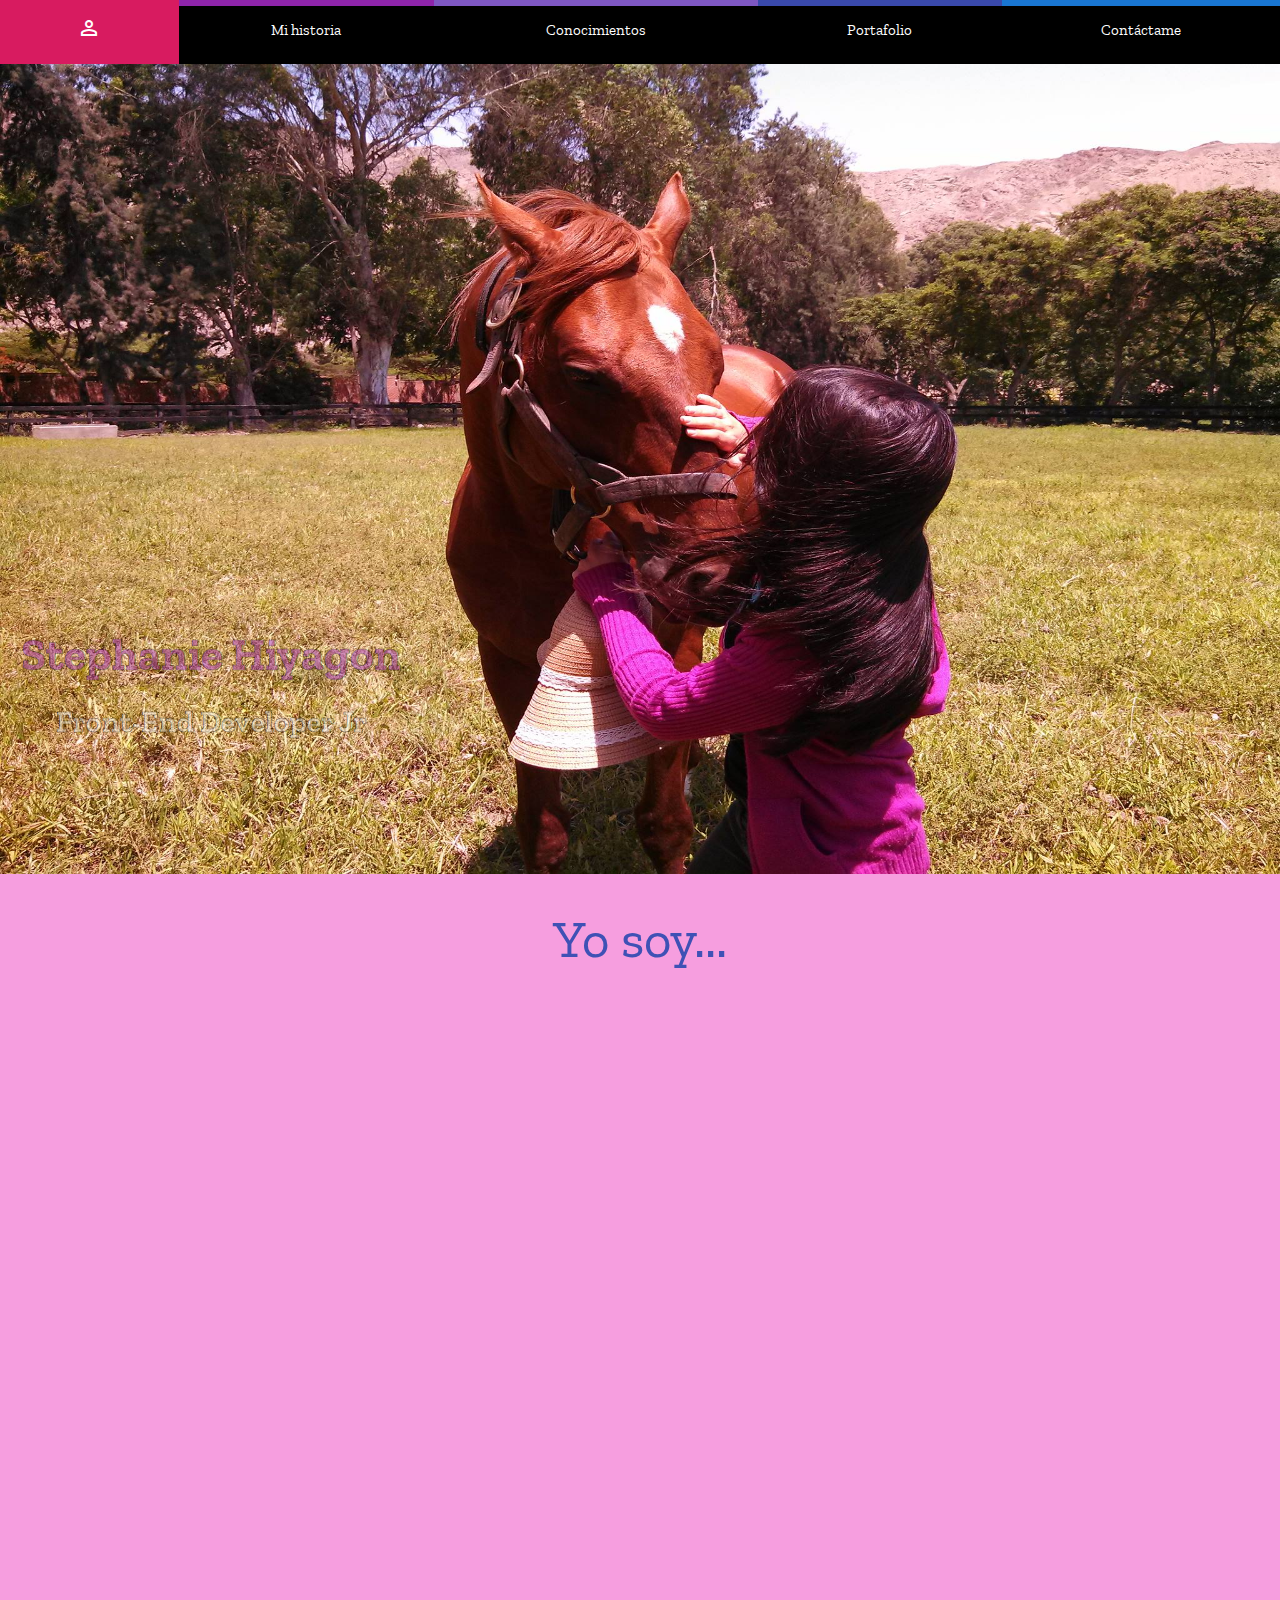
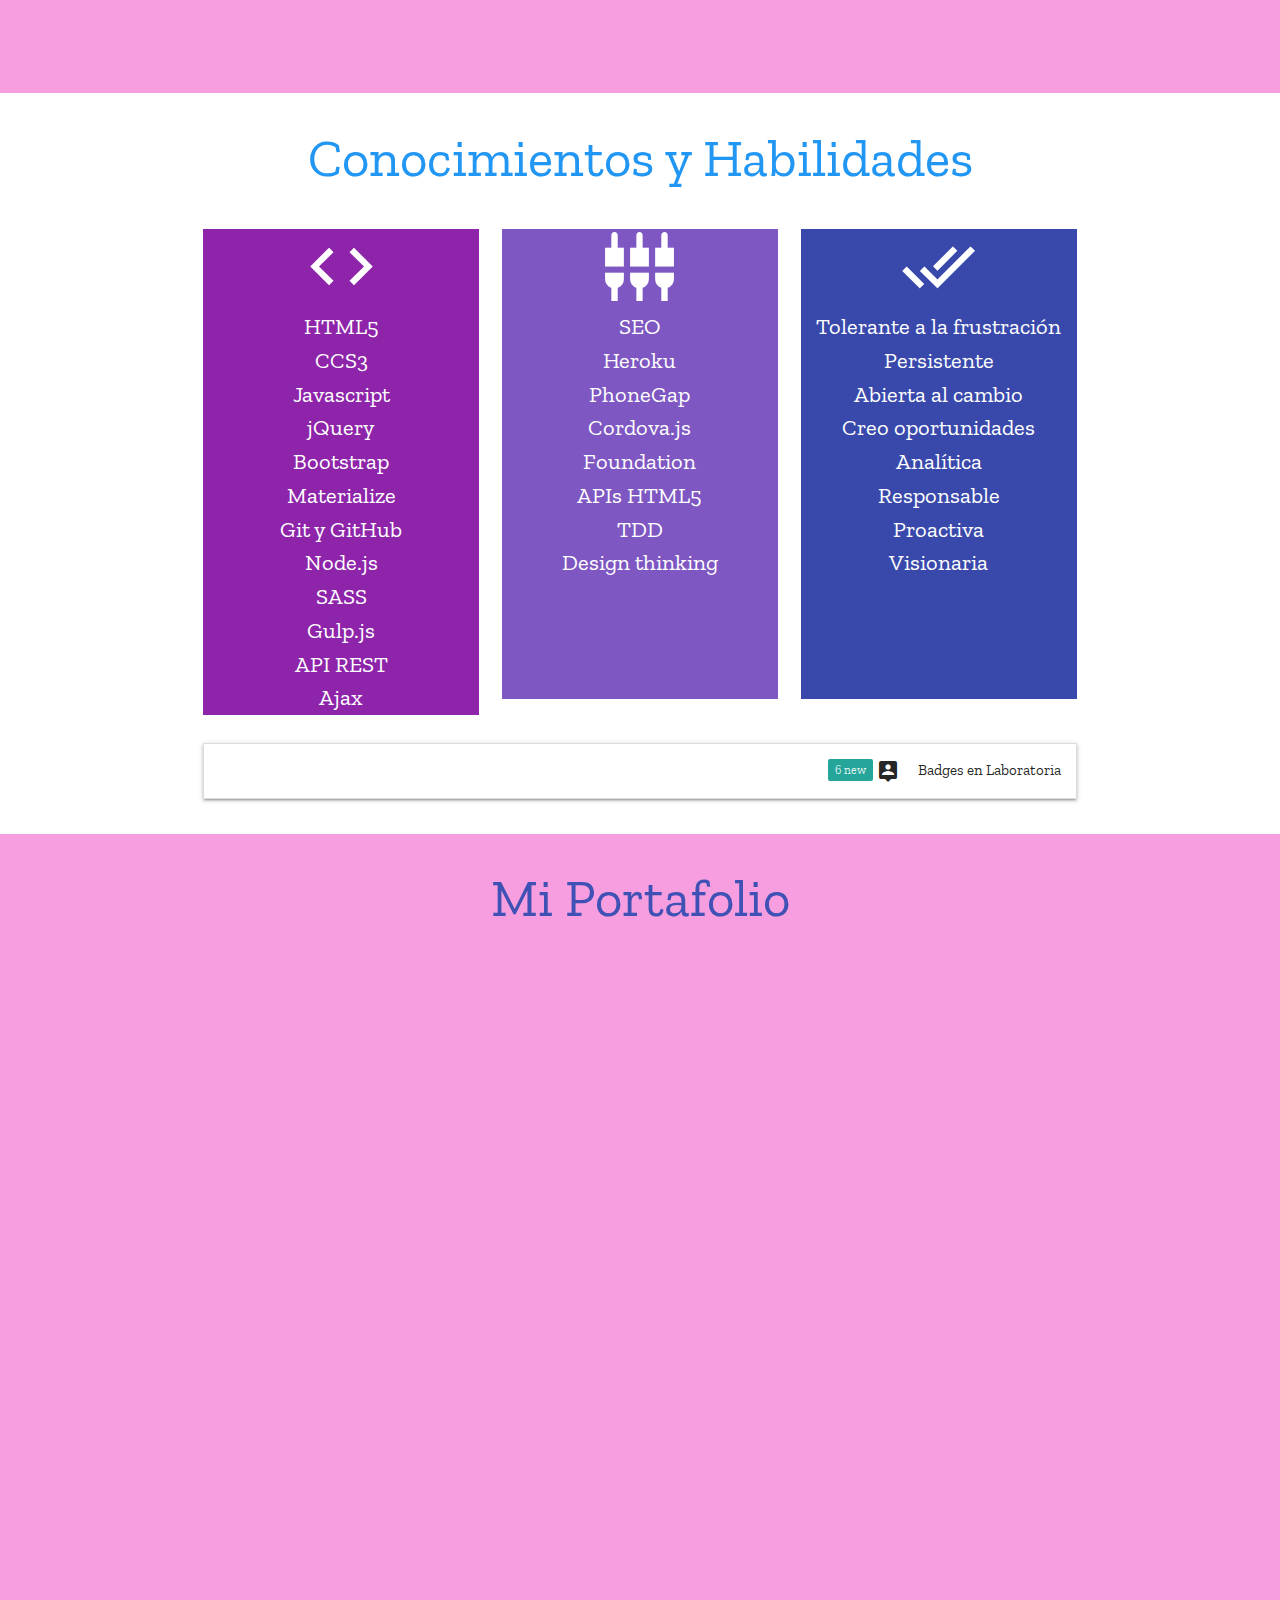
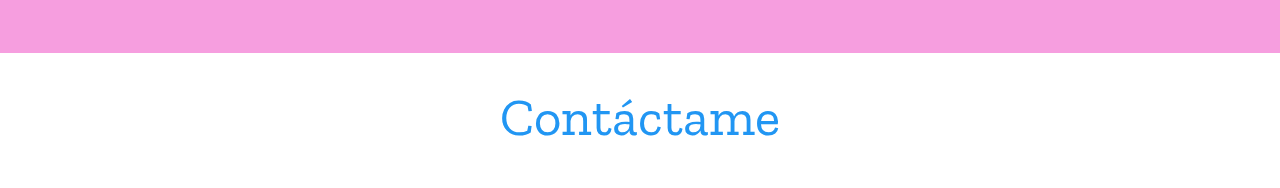
==== index.html @ 5e05c714 "en proceso portafolio" ====
<!DOCTYPE html>
<html lang="en">
<head>
  <meta charset="UTF-8">
  <meta name="viewport" content="width=device-width, initial-scale=1.0">
  <meta http-equiv="X-UA-Compatible" content="ie=edge">
  <link rel="stylesheet" href="https://cdnjs.cloudflare.com/ajax/libs/materialize/0.99.0/css/materialize.min.css">
  <link href="https://fonts.googleapis.com/icon?family=Material+Icons" rel="stylesheet">
  <link href="https://fonts.googleapis.com/css?family=Lato|Zilla+Slab" rel="stylesheet">
  <link rel="stylesheet" href="css/main.css">
  <link rel="stylesheet" href="fonts.css">
  <title>StephHiyagon</title>
</head>
<body>
  <header id="home" class="seccion">
    <nav class="initial hide-on-small-only">
      <ul>
        <li class="center-align"><a href="#home" class=" boton center-align"><span><i class="icon center-align material-icons pink darken-1 ">perm_identity</i></span>Inicio</a></li>
        <li class="center-align"><a href="#about" class="boton center-align"><span><i class="icon center-align material-icons purple darken-1 ">videocam</i></span>Mi historia</a></li>
        <li class="center-align"><a href="#conocimientos" class="boton center-align"><span><i class="icon center-align material-icons deep-purple lighten-1 ">view_list</i></span>Conocimientos</a></li>
        <li class="center-align"><a href="#portafolio" class="boton center-align"><span><i class="icon center-align material-icons  indigo darken-1 ">web</i></span>Portafolio</a></li>
        <li class="center-align"><a href="#contacto" class="boton center-align"><span><i class="icon center-align material-icons blue darken-2 ">email</i></span>Contáctame</a></li>
      </ul>
    </nav>
    <nav class="scroll hide-on-small-only">
      <img src="logo.jpg" alt="logo de Stephanie Hiyagon">
      <button class="hamburger white-text black darken-1">&#9776;</button>
      <button class="cross purple darken-1">&#735;</button>
      <div class="menu">
        <div class="shadow">
               <ul class="menu1 purple darken-1">
                 <a href="#home"><li class="pad">Inicio</li></a>
                 <a href="#about"><li>Mi historia</li></a>
                 <a href="#conocimientos"><li>Conocimientos</li></a>
                 <a href="#portafolio"><li>Portafolio</li></a>
                 <a href="#contacto"><li>Contáctame</li></a>
               </ul>
         </div>
       </div>
    </nav>
    <nav class="mobile hide-on-med-and-up">
      <img src="logo.jpg" alt="logo de Stephanie Hiyagon">
      <button class="hamburger white-text black darken-1">&#9776;</button>
      <button class="cross purple darken-1">&#735;</button>
      <div class="menu">
        <div class="shadow">
      		     <ul class="menu1 purple darken-1">
        		     <a href="#home"><li class="pad">Inicio</li></a>
        		     <a href="#about"><li>Mi historia</li></a>
        		     <a href="#conocimientos"><li>Conocimientos</li></a>
        		     <a href="#portafolio"><li>Portafolio</li></a>
        		     <a href="#contacto"><li>Contáctame</li></a>
      		     </ul>
    	   </div>
       </div>
    </nav>
    <div class="imagenPortada">
      <img class="portada portada2" src="img/labo.jpg" alt="Stephanie en Laboratoria">
      <img class="portada portada1" src="img/hsp.jpg" alt="Un caballo pura sangre inglés y Stephanie mirándolo">
      <div class="info">
        <h1 class="flow-text center-align purple-text name">Stephanie Hiyagon</h1>
        <h4 class="flow-text center-align white-text prof">Front-End Developer Jr</h4>
      </div>
      <div class="in">
        <a href="https://www.linkedin.com/in/steph-hiyagon/"><span class="icon-linkedin"> Encuéntrame en LinkedIn</span></a>
      </div>
    </div>
  </header>
  <section id="about" class="seccion">
    <div class="container">
      <div class="row">
        <div class="col s12">
          <h2 class="center-align indigo-text">Yo soy...</h2>
        </div>
      </div>
      <div class="row">
        <div class="video col s12">
            <iframe width="100%" height="400" src="https://www.youtube.com/embed/rGdgmNZcZoQ?list=PLvq-jIkSeTUbFYbzpJFN1GLMBZnm9hX5G" frameborder="0" allowfullscreen></iframe>
        </div>
      </div>
    </div>
  </section>
  <section id="conocimientos" class="seccion conocimiento">
    <div class="container">
      <div class="row">
        <div class="col s12">
          <h2 class="blue-text center-align">Conocimientos y Habilidades</h2>
        </div>
      </div>
      <div class="row">
        <div class="col s12 col m4">
          <div class="purple darken-1 center-align box">
            <i class="iconC material-icons white-text">code</i>
            <ul class="center-align white-text">
              <li>HTML5</li>
              <li>CCS3</li>
              <li>Javascript</li>
              <li>jQuery</li>
              <li>Bootstrap</li>
              <li>Materialize</li>
              <li>Git y GitHub</li>
              <li>Node.js</li>
              <li>SASS</li>
              <li>Gulp.js</li>
              <li>API REST</li>
              <li>Ajax</li>
            </ul>
          </div>
        </div>
        <div class="col s12 col m4">
          <div class="deep-purple lighten-1 center-align box">
            <i class="iconC center-align material-icons white-text">settings_input_composite</i>
            <ul class="center-align white-text">
              <li>SEO</li>
              <li>Heroku</li>
              <li>PhoneGap</li>
              <li>Cordova.js</li>
              <li>Foundation</li>
              <li>APIs HTML5</li>
              <li>TDD</li>
              <li>Design thinking</li>
            </ul>
          </div>
        </div>
        <div class="col s12 col m4">
          <div class="indigo darken-1 center-align box">
            <i class="iconC center-align material-icons white-text">done_all</i>
            <ul class="center-align white-text">
              <li>Tolerante a la frustración</li>
              <li>Persistente</li>
              <li>Abierta al cambio</li>
              <li>Creo oportunidades</li>
              <li>Analítica</li>
              <li>Responsable</li>
              <li>Proactiva</li>
              <li>Visionaria</li>
            </ul>
          </div>
        </div>
      </div>
      <div class="row">
        <div class="col s12 col m12">
          <ul class="collapsible" data-collapsible="accordion">
            <li>
              <div class="collapsible-header"><span class="new badge">6</span><i class="material-icons">person_pin</i>Badges en Laboratoria</div>
              <div class="collapsible-body"><p>Best Squad</p></div>
              <div class="collapsible-body"><p>Top 5 - 2 veces</p></div>
              <div class="collapsible-body"><p>Best Team Player</p></div>
              <div class="collapsible-body"><p>Unicornio</p></div>
              <div class="collapsible-body"><p>The Most Agile</p></div>
            </li>
          </ul>
        </div>
      </div>
    </div>
  </section>
  <section id="portafolio">
    <div class="container">
      <div class="row">
        <div class="col s12">
          <h2 class="center-align indigo-text">Mi Portafolio</h2>
        </div>
      </div>
    </div>
  </section>
  <section id="contacto">
    <div class="container">
      <div class="row">
        <h2 class="center-align blue-text">Contáctame</h2>
      </div>      
    </div>
  </section>
  <script src="vendor/jquery.js" charset="utf-8"></script>
  <script src="https://cdnjs.cloudflare.com/ajax/libs/materialize/0.99.0/js/materialize.min.js"></script>
  <script src="js/main.js" charset="utf-8"></script>
</body>
</html>
---- css/main.css ----
*{
  margin:0;
  padding:0;
  font-family: 'Zilla Slab', serif;
}

/*nav ul li .icon1{
  font-size: 1.45rem;
  justify-content: center;
}*/

header > nav{
  background:#000;
}

nav > ul {
  display:table;
  width:100%;
  position: relative;
}

nav > ul li{
  display:table-cell;
  float:none;
}

nav > ul > li a{
  padding:20px;
  line-height: 20px;
  display:block;
  width:100%;
}

nav > ul li a{
  position:relative;
  height:64px;
}

ul > li > a > span i.icon{
  position:absolute;
  display:block;
  width:100%;
  height:100%;
  top:-58px;
  left:0;
  -webkit-transition: all 3ms ease-in-out;
  -moz-transition: all 3ms ease-in-out;
  -ms-transition: all 3ms ease-in-out;
  -o-transition: all 3ms ease-in-out;
  transition: all 3ms ease-in-out;
}

ul > li > a:hover span i.icon{
  height:100%;
  display:block;
  top:0;
  -webkit-transition: all 3ms ease-in-out;
  -moz-transition: all 3ms ease-in-out;
  -ms-transition: all 3ms ease-in-out;
  -o-transition: all 3ms ease-in-out;
  transition: all 3ms ease-in-out;
}

.hamburger {

  position: absolute;
  top: 0;
  right: 0;
  line-height: 45px;
  padding: 5px 15px 0px 15px;
  color: #fff;
  border: 0;
  font-size: 1.4em;
  font-weight: bold;
  cursor: pointer;
  outline: none;
  z-index: 10;
}

.cross {

  position: absolute;
  top: 0px;
  right: 0;
  padding: 7px 15px 0px 15px;
  color: #fff;
  border: 0;
  font-size: 4em;
  line-height: 65px;
  font-weight: bold;
  cursor: pointer;
  outline: none;
  z-index: 10;
}

nav.scroll{
  position:fixed;
  width:100%;
  z-index: 1;
  top:0;
}

/*div.imagenPortada{
  background-image: url("../hsp.jpg");
  background-repeat: no-repeat;
  background-size: cover;
  background-position-y: -90px;
  height:90vh;

}*/

div.imagenPortada{
  width: 100%;
  height: 90vh;
  position: relative;
}

div.info{
  position:relative;
  width: 33%;
  top: 70%;
}

div.in{
  position:absolute;
  top:20%;
  right:2%;
  font-size: 2rem;
}

div.in span{
  margin-right:5px;
}

.info-css{
  display:none;
}

div.info h1{
  margin-top:0;
  font-size: 3rem;
  font-weight: bold;
  /*-webkit-text-fill-color:white;*/
  -webkit-text-stroke-width: 0.7px;
  -webkit-text-stroke-color:black;
}

div.info h4{
  font-size:2rem;
  font-weight: bold;
  -webkit-text-stroke-width: 0.7px;
  -webkit-text-stroke-color:black;
}

.portada{
  width: 100%;
  height: 90vh;
  position: absolute;
  top:0;
  left:0;
  transition:all .8s ease-in-out;
}

.portada2{
  background-color: rgba(0,0,0,0.5);
}

.portada1:hover{
  opacity: 0;
  transition:all .8s ease-in-out;
  cursor: pointer;
}


nav.scroll img{
  width: 8.75%
}

nav.mobile img{
  width:26%;
  position:relative;
}

.menu {
  position:absolute;
  width:100%;
  z-index: 2;
  top:0;
 }


.shadow {
  width: 100%;
  height: 103vh;
  background: rgba(0, 0, 0, 0.5); }

.menu1 {
  z-index: 1;
  font-weight: bold;
  font-size: 0.8em;
  width: 50%;
  height: 103vh;
  position: absolute;
  text-align: center;
  font-size: 12px;
  right: 0;
  margin: 0;
  padding: 0;
  list-style-type: none;
  list-style-image: none;
}
.menu1 li {
  display: block;
  padding: 15px 0 15px 0;
  border-bottom: #dddddd 1px solid;
  color: #fff;
  float: none;
 }
.menu1 li:hover {
  display: block;
  background: #fff;
  padding: 15px 0 15px 0;
  border-bottom: #dddddd 1px solid;
  color: #21b2a6;
 }
.menu1 li a {
  text-decoration: none;
  margin: 0px;
  color: #666;
}
.menu1 li a:hover {
  color: #666;
  text-decoration: none;
}
.menu1 a {
  text-decoration: none;
  color: #666;
}
.menu1 a:hover {
  text-decoration: none;
  color: #666;
 }

.menu1 a .pad {
  margin-top: 6rem; }


section#about {
  background-color: rgba(233, 30, 181, 0.43);
  height:91vh;
}

p{
  font-family: 'Lato', sans-serif;
}

.box{
  min-height:470px;
}

.box ul{
  font-size: 1.5rem;
}

.box .iconC{
  font-size:5rem;
}

section#portafolio {
  background-color: rgba(233, 30, 181, 0.43);
  height:91vh;
}


@media (max-width: 768px){
  div.info{
    left:2%;
  }
  div.info h1{
    font-size:2rem;
  }
}

@media (max-width: 480px){
  div.info{
    left:57%;
  }
  div.info h4{
    font-size:1.2rem;
  }
  .hamburger{
    right: 15px;
  }
  .cross{
    right: 15px;
  }
}
---- fonts.css ----
@font-face {
  font-family: 'icomoon';
  src:  url('fonts/icomoon.eot?otlivv');
  src:  url('fonts/icomoon.eot?otlivv#iefix') format('embedded-opentype'),
    url('fonts/icomoon.ttf?otlivv') format('truetype'),
    url('fonts/icomoon.woff?otlivv') format('woff'),
    url('fonts/icomoon.svg?otlivv#icomoon') format('svg');
  font-weight: normal;
  font-style: normal;
}

[class^="icon-"], [class*=" icon-"] {
  /* use !important to prevent issues with browser extensions that change fonts */
  font-family: 'icomoon' !important;
  speak: none;
  font-style: normal;
  font-weight: normal;
  font-variant: normal;
  text-transform: none;
  line-height: 1;

  /* Better Font Rendering =========== */
  -webkit-font-smoothing: antialiased;
  -moz-osx-font-smoothing: grayscale;
}

.icon-home:before {
  font-family: 'icomoon';
  content: "\e900";
}
.icon-facebook:before {
  font-family: 'icomoon';
  content: "\ea90";
}
.icon-whatsapp:before {
  font-family: 'icomoon';
  content: "\ea93";
}
.icon-twitter:before {
  font-family: 'icomoon';
  content: "\ea96";
}
.icon-github:before {
  font-family: 'icomoon';
  content: "\eab0";
}
.icon-linkedin:before {
  font-family: 'icomoon';
  content: "\eac9";
}
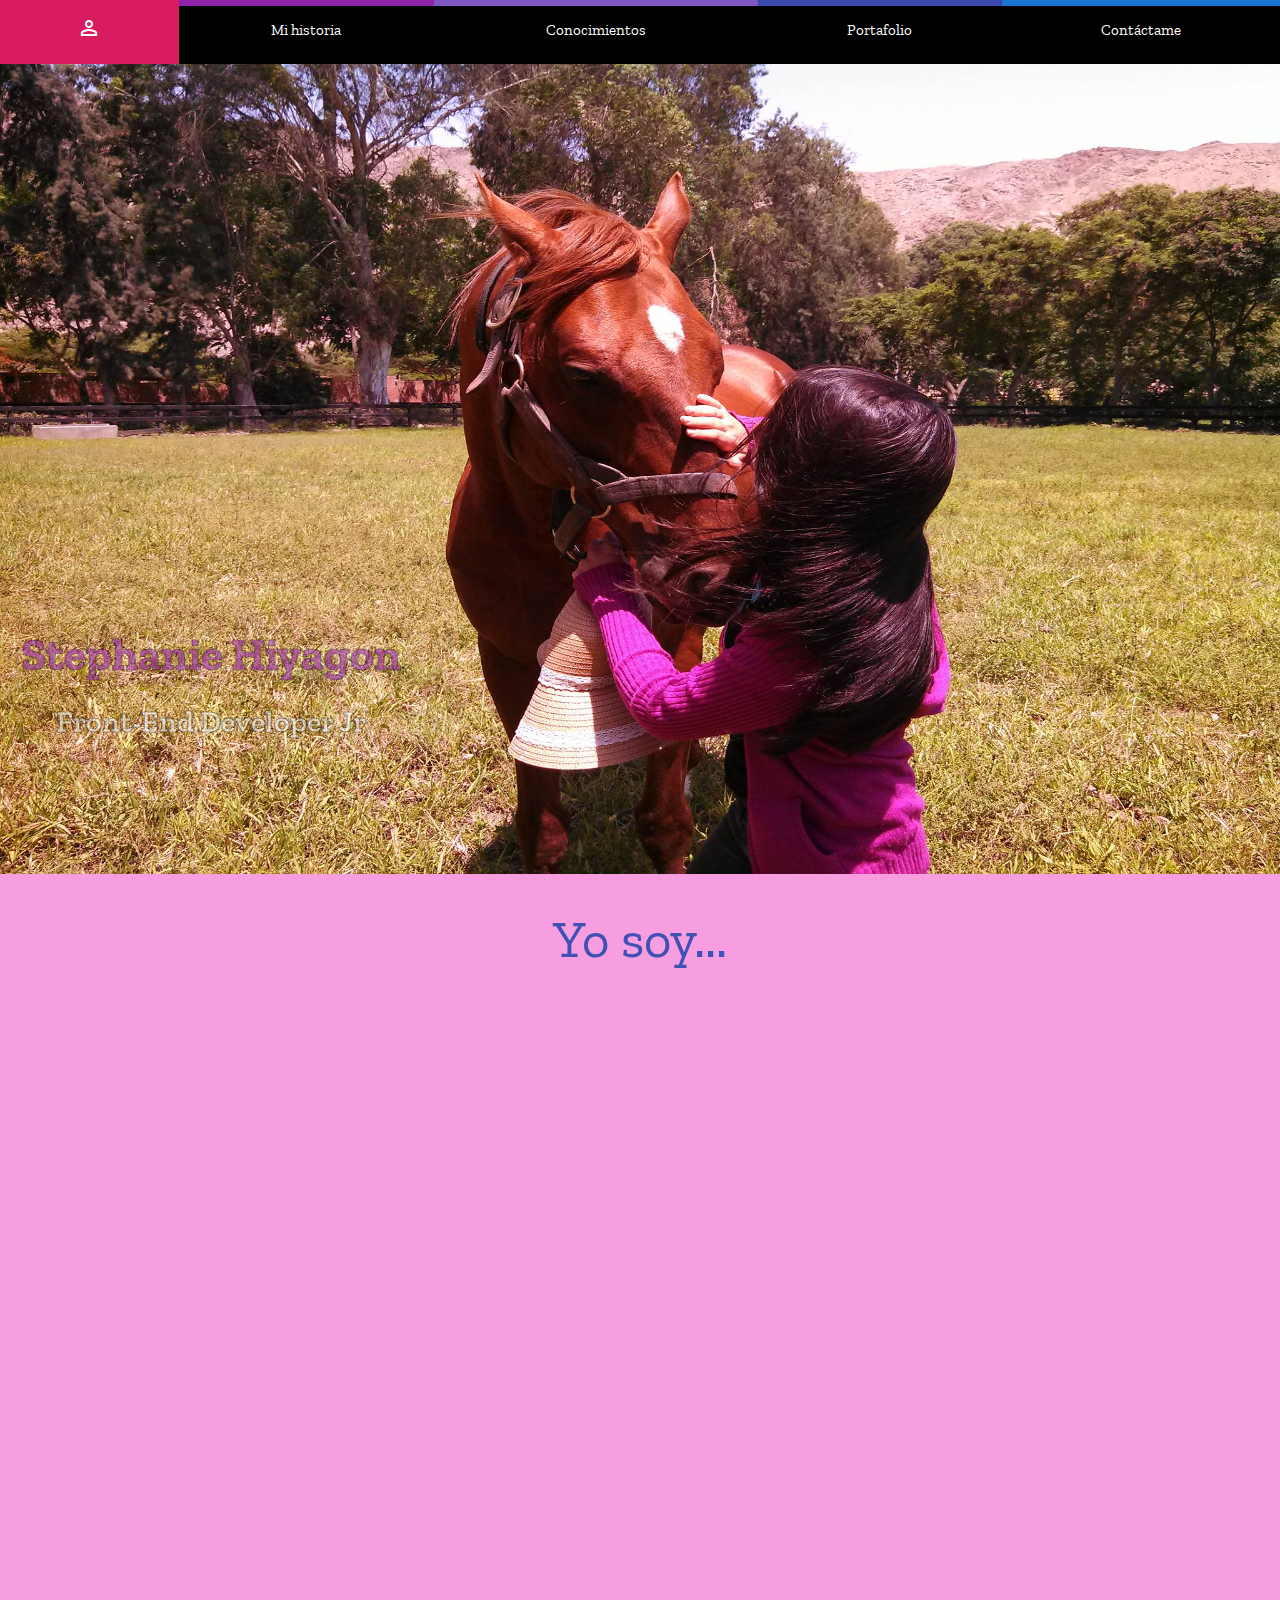
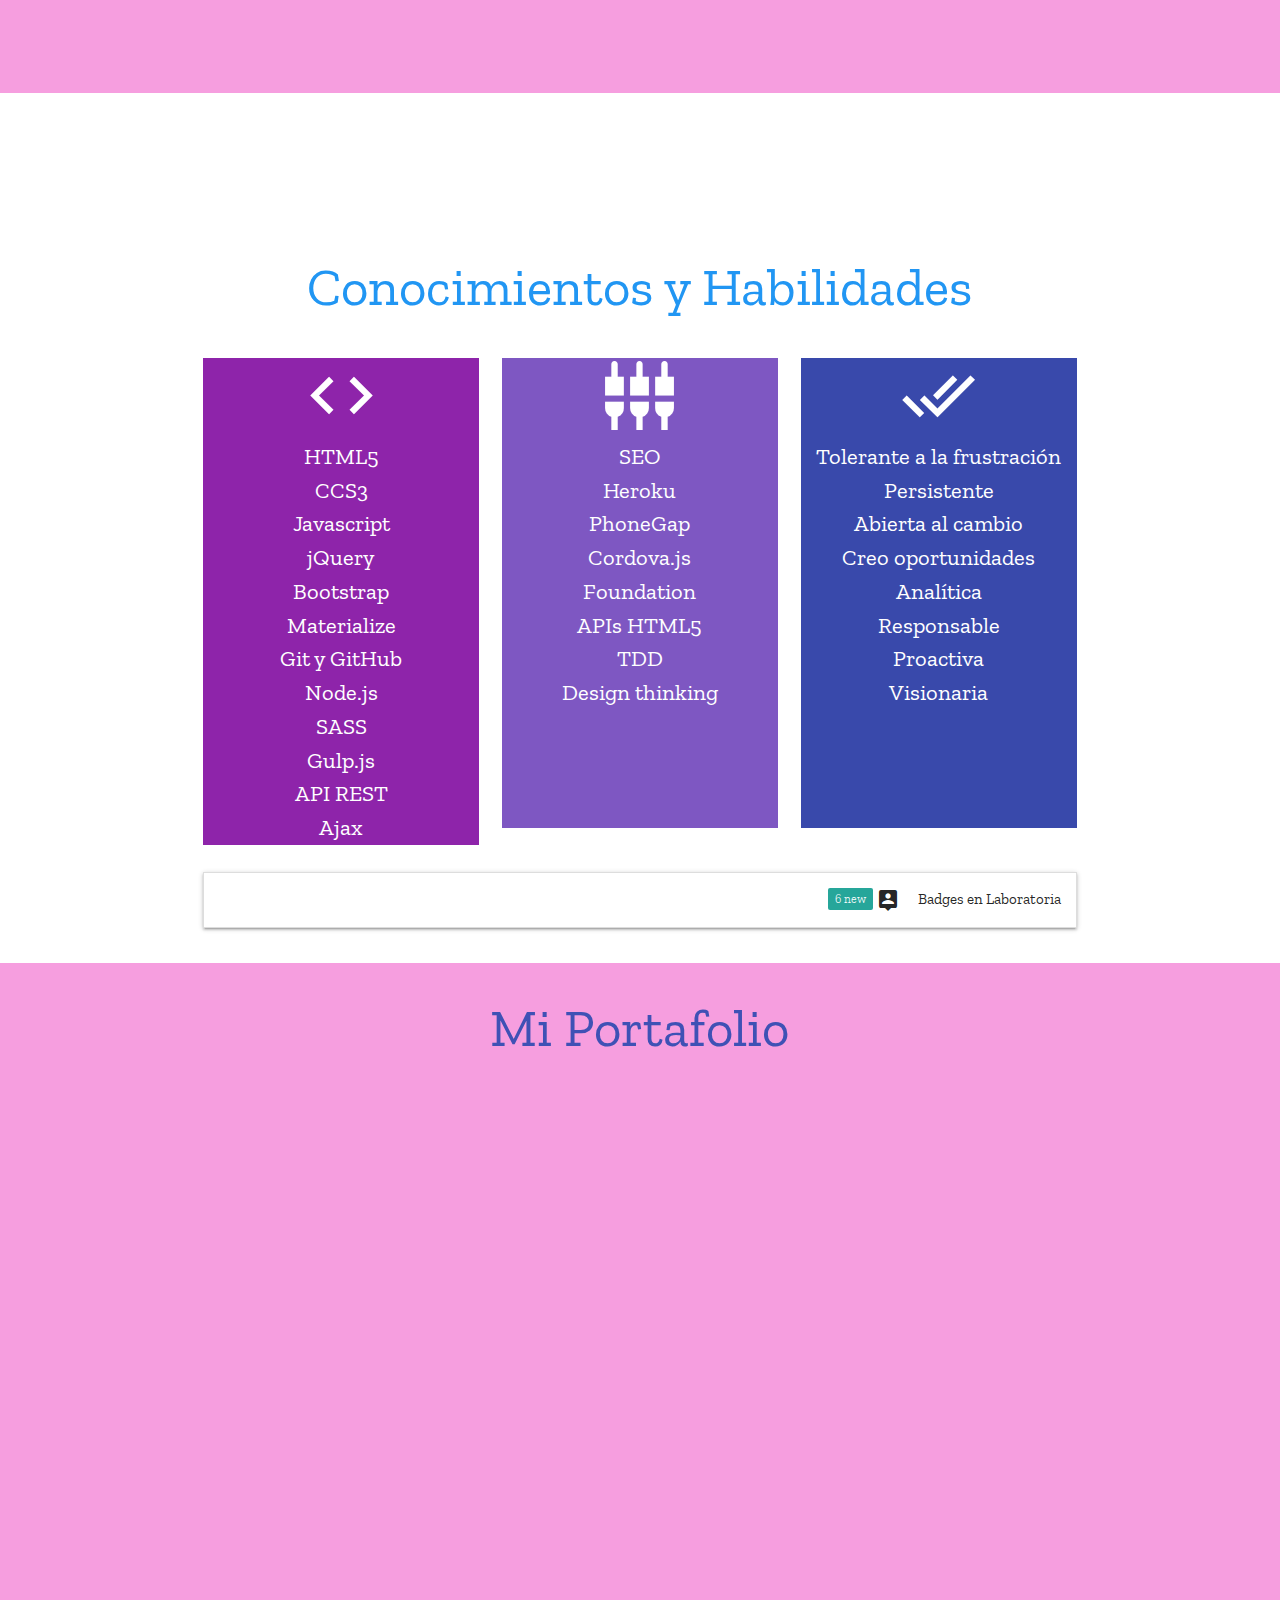
==== commit f999a55c: "archivos pro" ====
--- a/index.html
+++ b/index.html
@@ -7,8 +7,8 @@
   <link rel="stylesheet" href="https://cdnjs.cloudflare.com/ajax/libs/materialize/0.99.0/css/materialize.min.css">
   <link href="https://fonts.googleapis.com/icon?family=Material+Icons" rel="stylesheet">
   <link href="https://fonts.googleapis.com/css?family=Lato|Zilla+Slab" rel="stylesheet">
-  <link rel="stylesheet" href="css/main.css">
-  <link rel="stylesheet" href="fonts.css">
+  <link rel="stylesheet" href="assets/css/main.css">
+  <link rel="stylesheet" href="assets/font/fonts.css">
   <title>StephHiyagon</title>
 </head>
 <body>
@@ -23,7 +23,7 @@
       </ul>
     </nav>
     <nav class="scroll hide-on-small-only">
-      <img src="logo.jpg" alt="logo de Stephanie Hiyagon">
+      <img src="assets/img/logo.jpg" alt="logo de Stephanie Hiyagon">
       <button class="hamburger white-text black darken-1">&#9776;</button>
       <button class="cross purple darken-1">&#735;</button>
       <div class="menu">
@@ -39,7 +39,7 @@
        </div>
     </nav>
     <nav class="mobile hide-on-med-and-up">
-      <img src="logo.jpg" alt="logo de Stephanie Hiyagon">
+      <img src="assets/img/logo.jpg" alt="logo de Stephanie Hiyagon">
       <button class="hamburger white-text black darken-1">&#9776;</button>
       <button class="cross purple darken-1">&#735;</button>
       <div class="menu">
@@ -55,8 +55,8 @@
        </div>
     </nav>
     <div class="imagenPortada">
-      <img class="portada portada2" src="img/labo.jpg" alt="Stephanie en Laboratoria">
-      <img class="portada portada1" src="img/hsp.jpg" alt="Un caballo pura sangre inglés y Stephanie mirándolo">
+      <img class="portada portada2" src="assets/img/labo.jpg" alt="Stephanie en Laboratoria">
+      <img class="portada portada1" src="assets/img/hsp.jpg" alt="Un caballo pura sangre inglés y Stephanie mirándolo">
       <div class="info">
         <h1 class="flow-text center-align purple-text name">Stephanie Hiyagon</h1>
         <h4 class="flow-text center-align white-text prof">Front-End Developer Jr</h4>
@@ -69,13 +69,19 @@
   <section id="about" class="seccion">
     <div class="container">
       <div class="row">
-        <div class="col s12">
+        <div class="col s10 offset-s1">
           <h2 class="center-align indigo-text">Yo soy...</h2>
         </div>
       </div>
       <div class="row">
-        <div class="video col s12">
-            <iframe width="100%" height="400" src="https://www.youtube.com/embed/rGdgmNZcZoQ?list=PLvq-jIkSeTUbFYbzpJFN1GLMBZnm9hX5G" frameborder="0" allowfullscreen></iframe>
+        <div id="sobremi"></div>
+        <div id="sobremiText" class="indigo darken-1 white-text col s10 offset-s1">
+          <p class="center-align">Soy Stephanie Hiyagon, natural de Lima, estudié mi primera carrera profesional en la Universidad Nacional Mayor de San Marcos,
+          fueron 6 años para graduarme de Médico Veterinario. Actualmente estudió mi segunda carrera en Laboratoria; han sido 6 meses de full programación y he podido
+          descubrir una nueva pasión en mi vida. Estoy feliz pues llegué a Laboratoria para darle un valor agregado a mi carrera y me ha cambiado el horizonte, lo ha ampliado con
+          conocimientos completamente nuevos (<a href="#conocimientos" class="blue-text">leer conocimientos</a>); detrás de éste proyecto hay un gran grupo humano, por ello Laboratoria es lo que es
+           hoy, un excelente lugar para las chicas que deseen aprender programación. Debo agradecer que cada paso que he dado en mi vida me ha llevado a conocer personas que me
+           han impactado positivamente. Para conocer más de mis aptitudes, conocimientos, experiencias y metas les dejo mi <a href="assets/cv/cv.StephanieHiyagon.pdf" class="blue-text"> link de mi cv.</a>Gracias</p>
         </div>
       </div>
     </div>
@@ -83,7 +89,7 @@
   <section id="conocimientos" class="seccion conocimiento">
     <div class="container">
       <div class="row">
-        <div class="col s12">
+        <div class="col s10 offset-s1">
           <h2 class="blue-text center-align">Conocimientos y Habilidades</h2>
         </div>
       </div>
@@ -139,7 +145,7 @@
         </div>
       </div>
       <div class="row">
-        <div class="col s12 col m12">
+        <div class="col s10 offset-s1 col m12">
           <ul class="collapsible" data-collapsible="accordion">
             <li>
               <div class="collapsible-header"><span class="new badge">6</span><i class="material-icons">person_pin</i>Badges en Laboratoria</div>
@@ -157,7 +163,7 @@
   <section id="portafolio">
     <div class="container">
       <div class="row">
-        <div class="col s12">
+        <div class="col s10 offset-s1">
           <h2 class="center-align indigo-text">Mi Portafolio</h2>
         </div>
       </div>
@@ -166,12 +172,16 @@
   <section id="contacto">
     <div class="container">
       <div class="row">
-        <h2 class="center-align blue-text">Contáctame</h2>
-      </div>      
+        <div class="col s10 offset-s1">
+          <h2 class="center-align blue-text">Contáctame</h2>
+        </div>
+
+      </div>
     </div>
   </section>
-  <script src="vendor/jquery.js" charset="utf-8"></script>
+  <script src="assets/js/vendor/jquery.js" charset="utf-8"></script>
   <script src="https://cdnjs.cloudflare.com/ajax/libs/materialize/0.99.0/js/materialize.min.js"></script>
-  <script src="js/main.js" charset="utf-8"></script>
+  <script src="assets/js/main.js" charset="utf-8"></script>
+  <script src="assets/js/media.js" charset="utf-8"></script>
 </body>
 </html>
--- a/assets/css/main.css
+++ b/assets/css/main.css
@@ -0,0 +1,304 @@
+*{
+  margin:0;
+  padding:0;
+  font-family: 'Zilla Slab', serif;
+}
+
+/*nav ul li .icon1{
+  font-size: 1.45rem;
+  justify-content: center;
+}*/
+
+header > nav{
+  background:#000;
+}
+
+nav > ul {
+  display:table;
+  width:100%;
+  position: relative;
+}
+
+nav > ul li{
+  display:table-cell;
+  float:none;
+}
+
+nav > ul > li a{
+  padding:20px;
+  line-height: 20px;
+  display:block;
+  width:100%;
+}
+
+nav > ul li a{
+  position:relative;
+  height:64px;
+}
+
+ul > li > a > span i.icon{
+  position:absolute;
+  display:block;
+  width:100%;
+  height:100%;
+  top:-58px;
+  left:0;
+  -webkit-transition: all 3ms ease-in-out;
+  -moz-transition: all 3ms ease-in-out;
+  -ms-transition: all 3ms ease-in-out;
+  -o-transition: all 3ms ease-in-out;
+  transition: all 3ms ease-in-out;
+}
+
+ul > li > a:hover span i.icon{
+  height:100%;
+  display:block;
+  top:0;
+  -webkit-transition: all 3ms ease-in-out;
+  -moz-transition: all 3ms ease-in-out;
+  -ms-transition: all 3ms ease-in-out;
+  -o-transition: all 3ms ease-in-out;
+  transition: all 3ms ease-in-out;
+}
+
+.hamburger {
+
+  position: absolute;
+  top: 0;
+  right: 0;
+  line-height: 45px;
+  padding: 5px 15px 0px 15px;
+  color: #fff;
+  border: 0;
+  font-size: 1.4em;
+  font-weight: bold;
+  cursor: pointer;
+  outline: none;
+  z-index: 10;
+}
+
+.cross {
+
+  position: absolute;
+  top: 0px;
+  right: 0;
+  padding: 7px 15px 0px 15px;
+  color: #fff;
+  border: 0;
+  font-size: 4em;
+  line-height: 65px;
+  font-weight: bold;
+  cursor: pointer;
+  outline: none;
+  z-index: 10;
+}
+
+nav.scroll{
+  position:fixed;
+  width:100%;
+  z-index: 1;
+  top:0;
+}
+
+/*div.imagenPortada{
+  background-image: url("../hsp.jpg");
+  background-repeat: no-repeat;
+  background-size: cover;
+  background-position-y: -90px;
+  height:90vh;
+
+}*/
+
+div.imagenPortada{
+  width: 100%;
+  height: 90vh;
+  position: relative;
+}
+
+div.info{
+  position:relative;
+  width: 33%;
+  top: 70%;
+}
+
+div.in{
+  position:absolute;
+  top:20%;
+  right:2%;
+  font-size: 2rem;
+}
+
+div.in span{
+  margin-right:5px;
+}
+
+.info-css{
+  display:none;
+}
+
+div.info h1{
+  margin-top:0;
+  font-size: 3rem;
+  font-weight: bold;
+  /*-webkit-text-fill-color:white;*/
+  -webkit-text-stroke-width: 0.7px;
+  -webkit-text-stroke-color:black;
+}
+
+div.info h4{
+  font-size:2rem;
+  font-weight: bold;
+  -webkit-text-stroke-width: 0.7px;
+  -webkit-text-stroke-color:black;
+}
+
+.portada{
+  width: 100%;
+  height: 90vh;
+  position: absolute;
+  top:0;
+  left:0;
+  transition:all .8s ease-in-out;
+}
+
+.portada2{
+  background-color: rgba(0,0,0,0.5);
+}
+
+.portada1:hover{
+  opacity: 0;
+  transition:all .8s ease-in-out;
+  cursor: pointer;
+}
+
+
+nav.scroll img{
+  width: 8.75%
+}
+
+nav.mobile img{
+  width:26%;
+  position:relative;
+}
+
+.menu {
+  position:absolute;
+  width:100%;
+  z-index: 2;
+  top:0;
+ }
+
+
+.shadow {
+  width: 100%;
+  height: 103vh;
+  background: rgba(0, 0, 0, 0.5); }
+
+.menu1 {
+  z-index: 1;
+  font-weight: bold;
+  font-size: 0.8em;
+  width: 50%;
+  height: 103vh;
+  position: absolute;
+  text-align: center;
+  font-size: 12px;
+  right: 0;
+  margin: 0;
+  padding: 0;
+  list-style-type: none;
+  list-style-image: none;
+}
+.menu1 li {
+  display: block;
+  padding: 15px 0 15px 0;
+  border-bottom: #dddddd 1px solid;
+  color: #fff;
+  float: none;
+ }
+.menu1 li:hover {
+  display: block;
+  background: #fff;
+  padding: 15px 0 15px 0;
+  border-bottom: #dddddd 1px solid;
+  color: #21b2a6;
+ }
+.menu1 li a {
+  text-decoration: none;
+  margin: 0px;
+  color: #666;
+}
+.menu1 li a:hover {
+  color: #666;
+  text-decoration: none;
+}
+.menu1 a {
+  text-decoration: none;
+  color: #666;
+}
+.menu1 a:hover {
+  text-decoration: none;
+  color: #666;
+ }
+
+.menu1 a .pad {
+  margin-top: 6rem; }
+
+
+section#about {
+  background-color: rgba(233, 30, 181, 0.43);
+  height:91vh;
+}
+
+div#sobremi p{
+  font-size:1.5rem;
+}
+
+p{
+  font-family: 'Lato', sans-serif;
+}
+
+.box{
+  min-height:470px;
+}
+
+.box ul{
+  font-size: 1.5rem;
+}
+
+.box .iconC{
+  font-size:5rem;
+}
+
+section#portafolio {
+  background-color: rgba(233, 30, 181, 0.43);
+  height:91vh;
+}
+
+
+@media (max-width: 768px){
+  div.info{
+    left:2%;
+  }
+  div.info h1{
+    font-size:2rem;
+  }
+}
+
+@media (max-width: 480px){
+  div.info{
+    left:57%;
+  }
+  div.info h4{
+    font-size:1.2rem;
+  }
+  .hamburger{
+    right: 15px;
+  }
+  .cross{
+    right: 15px;
+  }
+  h2{
+    font-size: 2.56rem;
+  }
+}
--- a/assets/font/fonts.css
+++ b/assets/font/fonts.css
@@ -0,0 +1,50 @@
+@font-face {
+  font-family: 'icomoon';
+  src:  url('fonts/icomoon.eot?otlivv');
+  src:  url('fonts/icomoon.eot?otlivv#iefix') format('embedded-opentype'),
+    url('fonts/icomoon.ttf?otlivv') format('truetype'),
+    url('fonts/icomoon.woff?otlivv') format('woff'),
+    url('fonts/icomoon.svg?otlivv#icomoon') format('svg');
+  font-weight: normal;
+  font-style: normal;
+}
+
+[class^="icon-"], [class*=" icon-"] {
+  /* use !important to prevent issues with browser extensions that change fonts */
+  font-family: 'icomoon' !important;
+  speak: none;
+  font-style: normal;
+  font-weight: normal;
+  font-variant: normal;
+  text-transform: none;
+  line-height: 1;
+
+  /* Better Font Rendering =========== */
+  -webkit-font-smoothing: antialiased;
+  -moz-osx-font-smoothing: grayscale;
+}
+
+.icon-home:before {
+  font-family: 'icomoon';
+  content: "\e900";
+}
+.icon-facebook:before {
+  font-family: 'icomoon';
+  content: "\ea90";
+}
+.icon-whatsapp:before {
+  font-family: 'icomoon';
+  content: "\ea93";
+}
+.icon-twitter:before {
+  font-family: 'icomoon';
+  content: "\ea96";
+}
+.icon-github:before {
+  font-family: 'icomoon';
+  content: "\eab0";
+}
+.icon-linkedin:before {
+  font-family: 'icomoon';
+  content: "\eac9";
+}
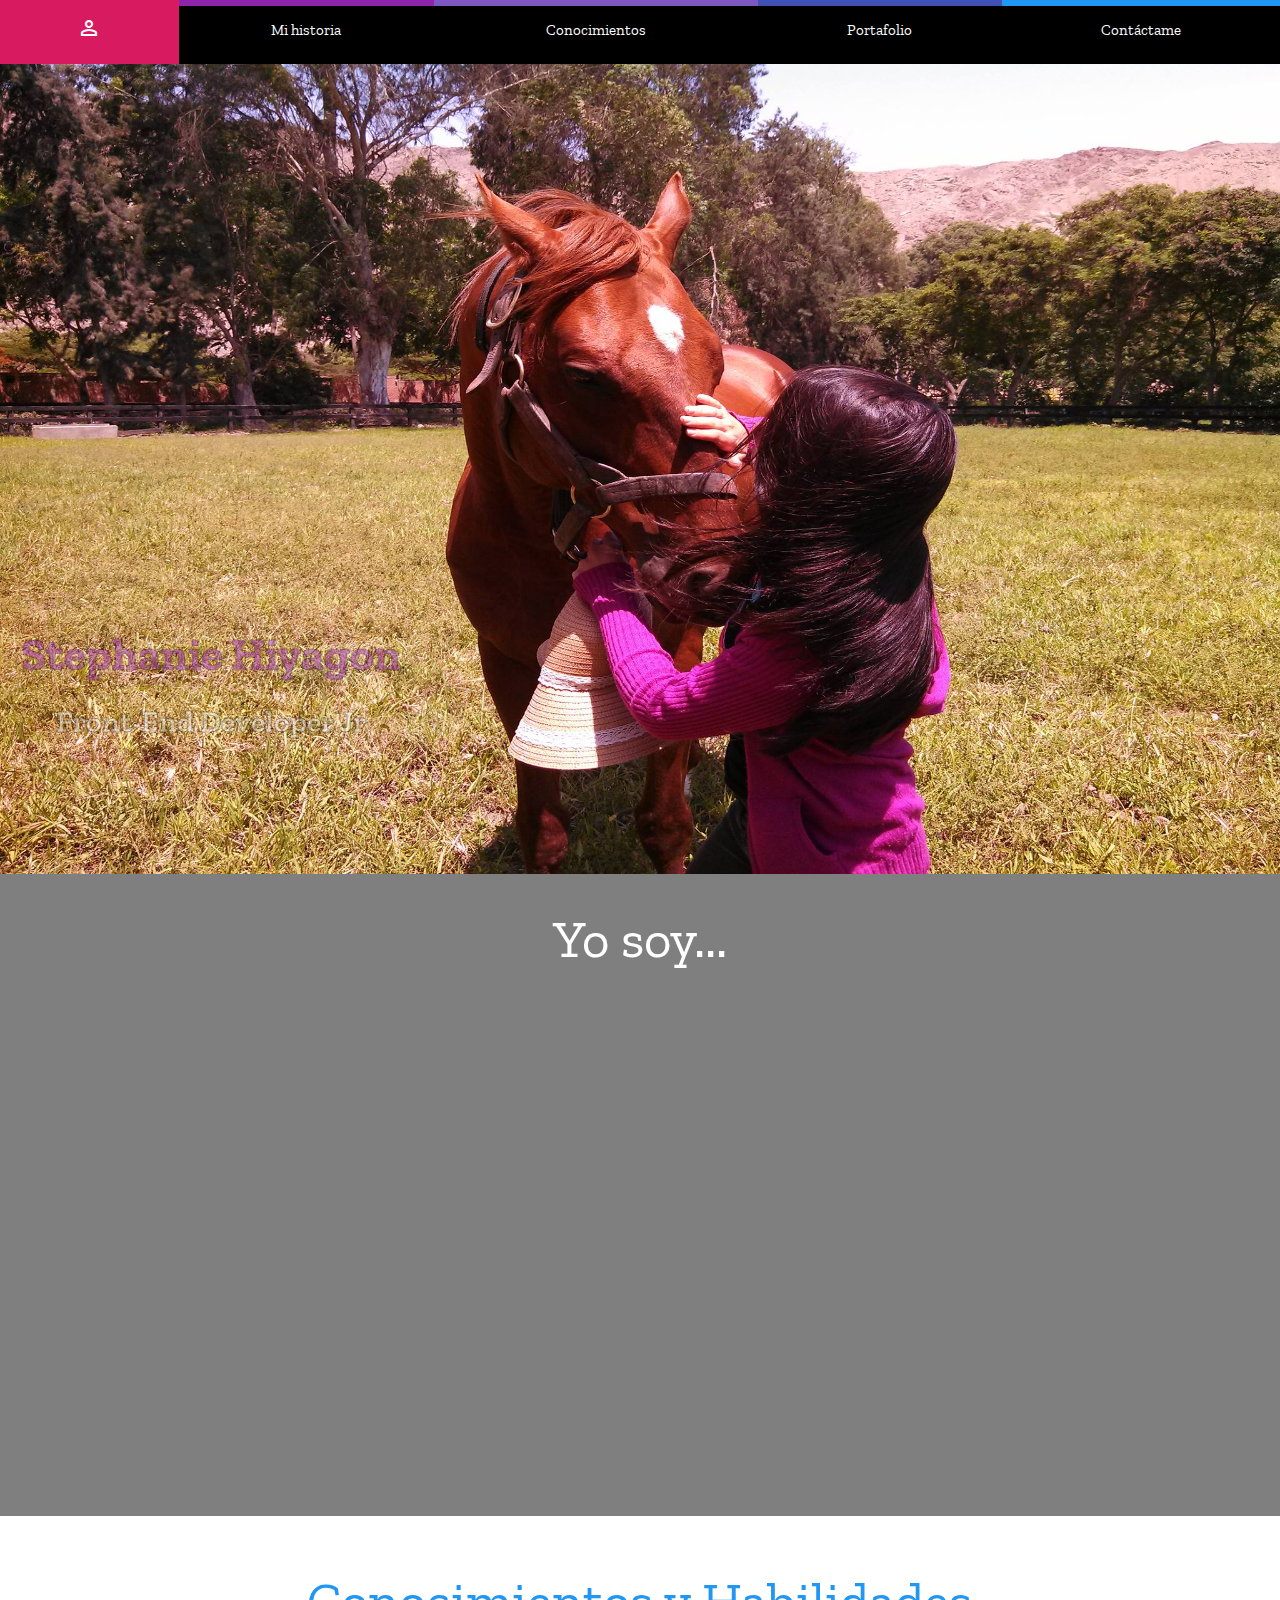
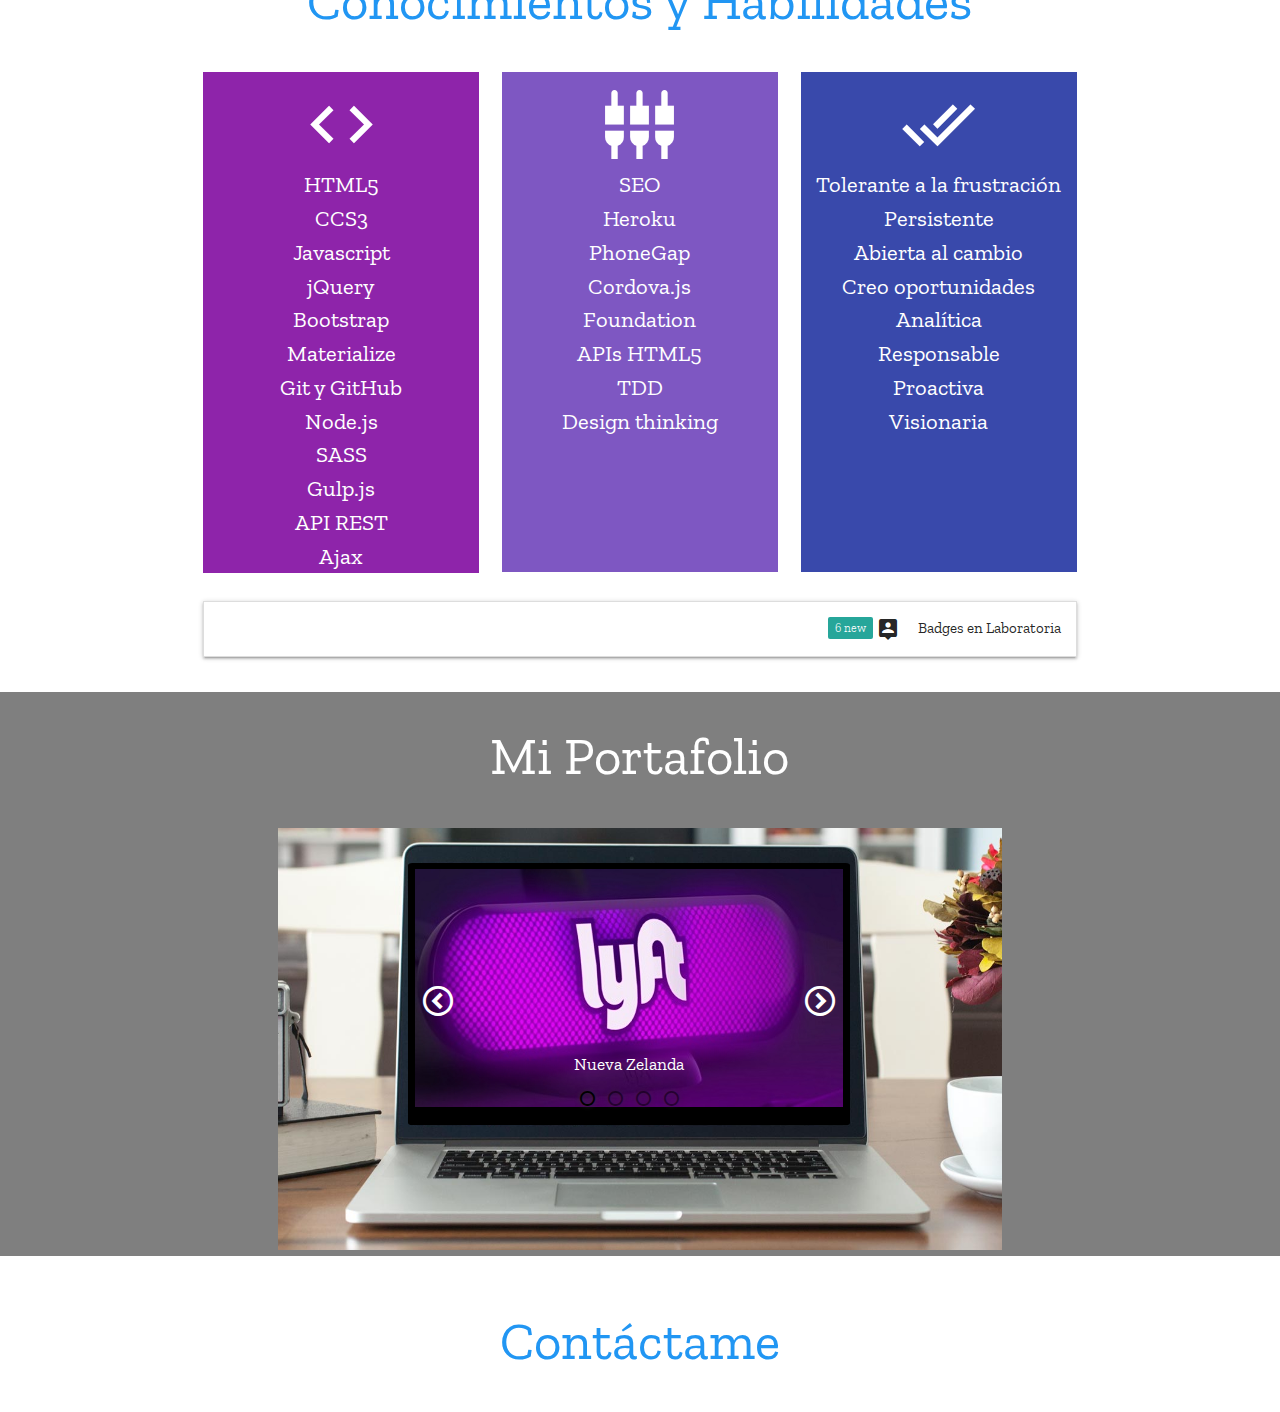
==== commit f1110e3e: "funciona scroll ancla" ====
--- a/index.html
+++ b/index.html
@@ -9,17 +9,18 @@
   <link href="https://fonts.googleapis.com/css?family=Lato|Zilla+Slab" rel="stylesheet">
   <link rel="stylesheet" href="assets/css/main.css">
   <link rel="stylesheet" href="assets/font/fonts.css">
+  <link rel="stylesheet" href="assets/font2/style.css">
   <title>StephHiyagon</title>
 </head>
 <body>
   <header id="home" class="seccion">
     <nav class="initial hide-on-small-only">
       <ul>
-        <li class="center-align"><a href="#home" class=" boton center-align"><span><i class="icon center-align material-icons pink darken-1 ">perm_identity</i></span>Inicio</a></li>
-        <li class="center-align"><a href="#about" class="boton center-align"><span><i class="icon center-align material-icons purple darken-1 ">videocam</i></span>Mi historia</a></li>
-        <li class="center-align"><a href="#conocimientos" class="boton center-align"><span><i class="icon center-align material-icons deep-purple lighten-1 ">view_list</i></span>Conocimientos</a></li>
-        <li class="center-align"><a href="#portafolio" class="boton center-align"><span><i class="icon center-align material-icons  indigo darken-1 ">web</i></span>Portafolio</a></li>
-        <li class="center-align"><a href="#contacto" class="boton center-align"><span><i class="icon center-align material-icons blue darken-2 ">email</i></span>Contáctame</a></li>
+        <li class="center-align"><a href="#home" class=" boton center-align"><span><i class="icon center-align material-icons pink darken-1" role-data="home">perm_identity</i></span>Inicio</a></li>
+        <li class="center-align"><a href="#about" class="boton center-align"><span><i class="icon center-align material-icons purple darken-1" role-data="about">videocam</i></span>Mi historia</a></li>
+        <li class="center-align"><a href="#conocimientos" class="boton center-align"><span><i class="icon center-align material-icons deep-purple lighten-1" role-data="conocimientos">view_list</i></span>Conocimientos</a></li>
+        <li class="center-align"><a href="#portafolio" class="boton center-align"><span><i class="icon center-align material-icons  indigo darken-" role-data="portafolio">web</i></span>Portafolio</a></li>
+        <li class="center-align"><a href="#contacto" class="boton center-align"><span><i class="icon center-align material-icons blue darken-" role-data="contacto">email</i></span>Contáctame</a></li>
       </ul>
     </nav>
     <nav class="scroll hide-on-small-only">
@@ -29,11 +30,11 @@
       <div class="menu">
         <div class="shadow">
                <ul class="menu1 purple darken-1">
-                 <a href="#home"><li class="pad">Inicio</li></a>
-                 <a href="#about"><li>Mi historia</li></a>
-                 <a href="#conocimientos"><li>Conocimientos</li></a>
-                 <a href="#portafolio"><li>Portafolio</li></a>
-                 <a href="#contacto"><li>Contáctame</li></a>
+                 <a href="#home" ><li class="pad" role-menu="home">Inicio</li></a>
+                 <a href="#about" ><li role-menu="about">Mi historia</li></a>
+                 <a href="#conocimientos" ><li role-menu="conocimientos">Conocimientos</li></a>
+                 <a href="#portafolio" ><li role-menu="portafolio">Portafolio</li></a>
+                 <a href="#contacto" ><li role-menu="contacto">Contáctame</li></a>
                </ul>
          </div>
        </div>
@@ -70,19 +71,12 @@
     <div class="container">
       <div class="row">
         <div class="col s10 offset-s1">
-          <h2 class="center-align indigo-text">Yo soy...</h2>
+          <h2 class="center-align white-text">Yo soy...</h2>
         </div>
       </div>
       <div class="row">
         <div id="sobremi"></div>
-        <div id="sobremiText" class="indigo darken-1 white-text col s10 offset-s1">
-          <p class="center-align">Soy Stephanie Hiyagon, natural de Lima, estudié mi primera carrera profesional en la Universidad Nacional Mayor de San Marcos,
-          fueron 6 años para graduarme de Médico Veterinario. Actualmente estudió mi segunda carrera en Laboratoria; han sido 6 meses de full programación y he podido
-          descubrir una nueva pasión en mi vida. Estoy feliz pues llegué a Laboratoria para darle un valor agregado a mi carrera y me ha cambiado el horizonte, lo ha ampliado con
-          conocimientos completamente nuevos (<a href="#conocimientos" class="blue-text">leer conocimientos</a>); detrás de éste proyecto hay un gran grupo humano, por ello Laboratoria es lo que es
-           hoy, un excelente lugar para las chicas que deseen aprender programación. Debo agradecer que cada paso que he dado en mi vida me ha llevado a conocer personas que me
-           han impactado positivamente. Para conocer más de mis aptitudes, conocimientos, experiencias y metas les dejo mi <a href="assets/cv/cv.StephanieHiyagon.pdf" class="blue-text"> link de mi cv.</a>Gracias</p>
-        </div>
+        <!-- <div id="sobremiText" class="indigo darken-1 white-text col s10 offset-s1"><p class="center-align">Soy Stephanie Hiyagon, natural de Lima, estudié mi primera carrera profesional en la Universidad Nacional Mayor de San Marcos, fueron 6 años para graduarme de Médico Veterinario. Actualmente estudió mi segunda carrera en Laboratoria; han sido 6 meses de full programación y he podido descubrir una nueva pasión en mi vida. Estoy feliz pues llegué a Laboratoria para darle un valor agregado a mi carrera y me ha cambiado el horizonte, lo ha ampliado con conocimientos completamente nuevos (<a href="#conocimientos" class="blue-text">leer conocimientos</a>); detrás de éste proyecto hay un gran grupo humano, por ello Laboratoria es lo que es hoy, un excelente lugar para las chicas que deseen aprender programación. Debo agradecer que cada paso que he dado en mi vida me ha llevado a conocer personas que me han impactado positivamente. Para conocer más de mis aptitudes, conocimientos, experiencias y metas les dejo mi <a href="assets/cv/cv.StephanieHiyagon.pdf" class="blue-text"> link de mi cv.</a>Gracias</p></div> -->
       </div>
     </div>
   </section>
@@ -164,7 +158,59 @@
     <div class="container">
       <div class="row">
         <div class="col s10 offset-s1">
-          <h2 class="center-align indigo-text">Mi Portafolio</h2>
+          <h2 class="center-align white-text">Mi Portafolio</h2>
+        </div>
+      </div>
+      <div class="row">
+        <div class="col m10 offset-m1">
+          <div class="center-align relat">
+            <img src="assets/img/screen.jpg" alt="En la pantalla de la laptop se mostrarán las imágenes de mis proyectos" width="100%">
+            <div class="black">
+              <div id="slide">
+                <ul>
+                  <li>
+                    <img src="assets/img/lyft.jpg" alt="">
+                    <div class="caption">
+                      <h6>Nueva Zelanda</h6>
+
+                    </div>
+                  </li>
+                  <li>
+                    <img src="assets/img/lyft.jpg" alt="">
+                    <div class="caption">
+                      <h6>Francia</h6>
+
+                    </div>
+                  </li>
+                  <li>
+                    <img src="assets/img/lyft.jpg" alt="">
+                    <div class="caption">
+                      <h6>España</h6>
+
+                    </div>
+                  </li>
+                  <li>
+                    <img src="assets/img/lyft.jpg" alt="">
+                    <div class="caption">
+                      <h6>Turquía</h6>
+
+                    </div>
+                  </li>
+                </ul>
+                <ol id="indicator">
+                  <li role-slide="1"><span class="icon-radio-unchecked"></span></li>
+                  <li role-slide="2"><span class="icon-radio-unchecked"></span></li>
+                  <li role-slide="3"><span class="icon-radio-unchecked"></span></li>
+                  <li role-slide="4"><span class="icon-radio-unchecked"></span></li>
+                </ol>
+                <div id="left"><span class="icon-circle-left"></span></div>
+                <div id="right"><span class="icon-circle-right"></span></div>
+              </div>
+              <div class="col m4 offset-m8">
+                <div class="descript"></div>
+              </div>
+            </div>
+          </div>
         </div>
       </div>
     </div>
--- a/assets/css/main.css
+++ b/assets/css/main.css
@@ -8,6 +8,10 @@
   font-size: 1.45rem;
   justify-content: center;
 }*/
+
+header{
+  height:100%;
+}
 
 header > nav{
   background:#000;
@@ -154,7 +158,7 @@
 
 .portada{
   width: 100%;
-  height: 90vh;
+  height: 100%;
   position: absolute;
   top:0;
   left:0;
@@ -246,8 +250,8 @@
 
 
 section#about {
-  background-color: rgba(233, 30, 181, 0.43);
-  height:91vh;
+  background-color: rgba(0, 0, 0, 0.5);
+  height:100%;
 }
 
 div#sobremi p{
@@ -259,7 +263,7 @@
 }
 
 .box{
-  min-height:470px;
+  min-height:500px;
 }
 
 .box ul{
@@ -267,12 +271,159 @@
 }
 
 .box .iconC{
+  margin-top: 15px;
   font-size:5rem;
 }
 
 section#portafolio {
-  background-color: rgba(233, 30, 181, 0.43);
-  height:91vh;
+  background-color: rgba(0, 0, 0, 0.5);
+  height:100%;
+  position:relative;
+}
+
+div.relat{
+  position:relative;
+}
+
+div.black{
+  height: 61%;
+  width: 61%;
+  position: absolute;
+  top: 8.3%;
+  right: 21%;
+  border-radius: 1%;
+}
+
+/*carrusel*/
+
+#slide{
+  position:relative;
+  margin:20px auto;
+  width: 100%;
+  overflow:hidden;
+}
+
+#slide ul{
+  position:relative;
+  margin:auto;
+  height: auto;
+  width:500%;
+}
+
+#slide ul li{
+  float:left;
+  width:20%;
+}
+
+#slide ul li img{
+  width:100%;
+}
+
+#slide ul li .caption{
+  display:none;
+}
+
+#indicator{
+  display:none;
+}
+
+#indicator li{
+  display:inline-block;
+  margin:0 5px;
+  cursor:pointer;
+  opacity:.5;
+  color:black;
+  text-shadow:0px 0px 5px #333;
+}
+
+#indicator li:first-child{
+  opacity:1;
+}
+
+#left{
+  position:absolute;
+  top:40%;
+  left:2%;
+  font-size:2em;
+  color:white;
+  cursor:pointer;
+}
+
+#right{
+  position:absolute;
+  top:40%;
+  right:2%;
+  font-size:2em;
+  color:white;
+  cursor:pointer;
+}
+
+@media (min-width:768px){
+  #slide{
+    position:relative;
+    margin:6px auto;
+    width: 97%;
+    overflow:hidden;
+  }
+
+  #slide ul{
+    position:relative;
+    margin:auto;
+    height: auto;
+    width:500%;
+  }
+
+  #slide ul li{
+    float:left;
+    width:20%;
+  }
+
+  #slide ul li img{
+    width:100%;
+  }
+
+  #slide ul li .caption{
+    display:block;
+    position:relative;
+    width:100%;
+    top:-70px;
+    text-align: center;
+    z-index:1;
+    color:white;
+  }
+
+  #slide ul li .caption h2{
+    background-color: rgba(0,0,0,.5);
+    padding: 5px 0;
+  }
+
+  #slide ul li .caption h4{
+    background-color: rgba(0,0,0,.5);
+    padding-bottom: 10px;
+  }
+
+  #indicator{
+    display:block;
+    position:relative;
+    width:100%;
+    margin:auto;
+    height: 10px;
+    text-align: center;
+    top:-62px;
+  }
+
+  #indicator li{
+    display:inline-block;
+    margin:0 5px;
+    cursor:pointer;
+    opacity:.5;
+    color:black;
+    text-shadow:0px 0px 5px #333;
+  }
+
+  #indicator li:first-child{
+    opacity:1;
+  }
 }
 
 
@@ -283,6 +434,9 @@
   div.info h1{
     font-size:2rem;
   }
+  section#about{
+    height:100%;
+  }
 }
 
 @media (max-width: 480px){
@@ -301,4 +455,9 @@
   h2{
     font-size: 2.56rem;
   }
-}
+
+  section#about{
+
+    height:100%;
+  }
+}
--- a/assets/font2/style.css
+++ b/assets/font2/style.css
@@ -0,0 +1,38 @@
+@font-face {
+  font-family: 'icomoon';
+  src:  url('fonts/icomoon.eot?wrsy5w');
+  src:  url('fonts/icomoon.eot?wrsy5w#iefix') format('embedded-opentype'),
+    url('fonts/icomoon.ttf?wrsy5w') format('truetype'),
+    url('fonts/icomoon.woff?wrsy5w') format('woff'),
+    url('fonts/icomoon.svg?wrsy5w#icomoon') format('svg');
+  font-weight: normal;
+  font-style: normal;
+}
+
+[class^="icon-"], [class*=" icon-"] {
+  /* use !important to prevent issues with browser extensions that change fonts */
+  font-family: 'icomoon' !important;
+  speak: none;
+  font-style: normal;
+  font-weight: normal;
+  font-variant: normal;
+  text-transform: none;
+  line-height: 1;
+
+  /* Better Font Rendering =========== */
+  -webkit-font-smoothing: antialiased;
+  -moz-osx-font-smoothing: grayscale;
+}
+
+.icon-circle-right:before {
+  content: "\ea42";
+  font-family: 'icomoon';
+}
+.icon-circle-left:before {
+  content: "\ea44";
+  font-family: 'icomoon';
+}
+.icon-radio-unchecked:before {
+  content: "\ea56";
+  font-family: 'icomoon';  
+}
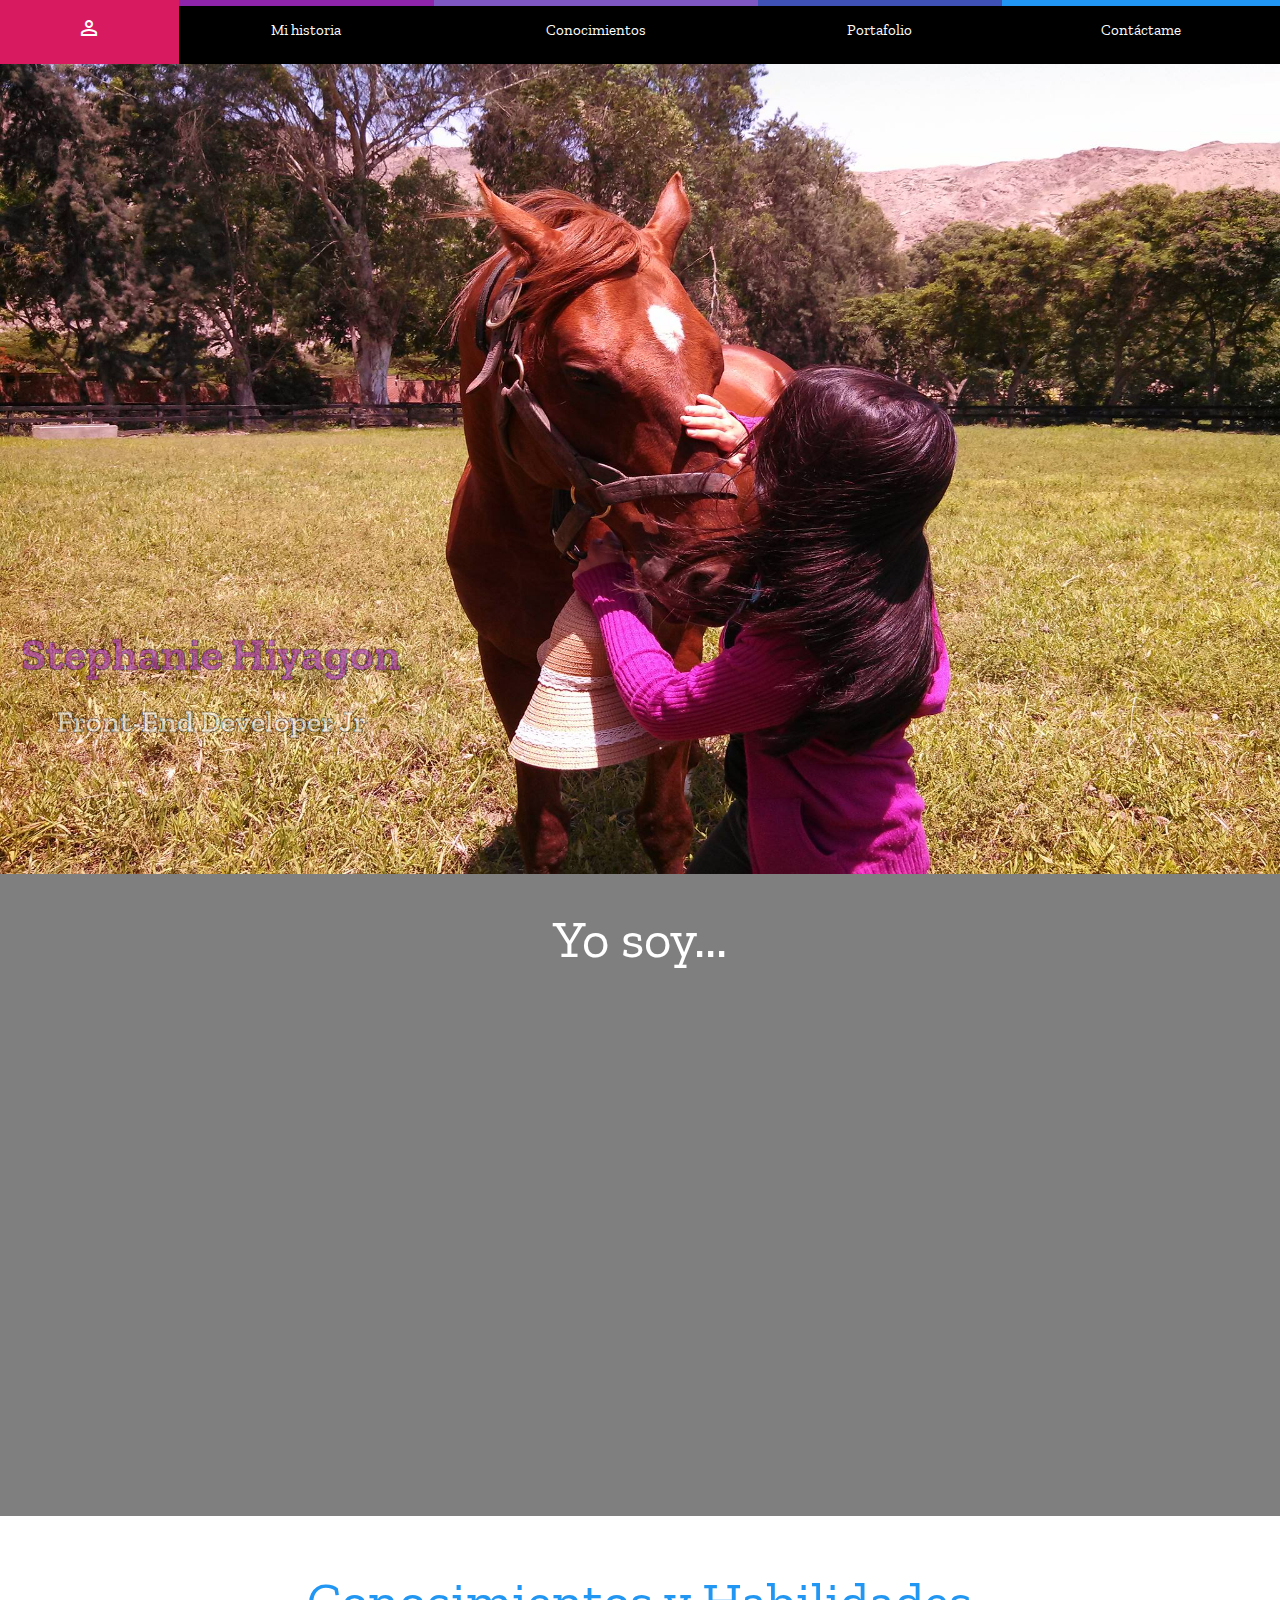
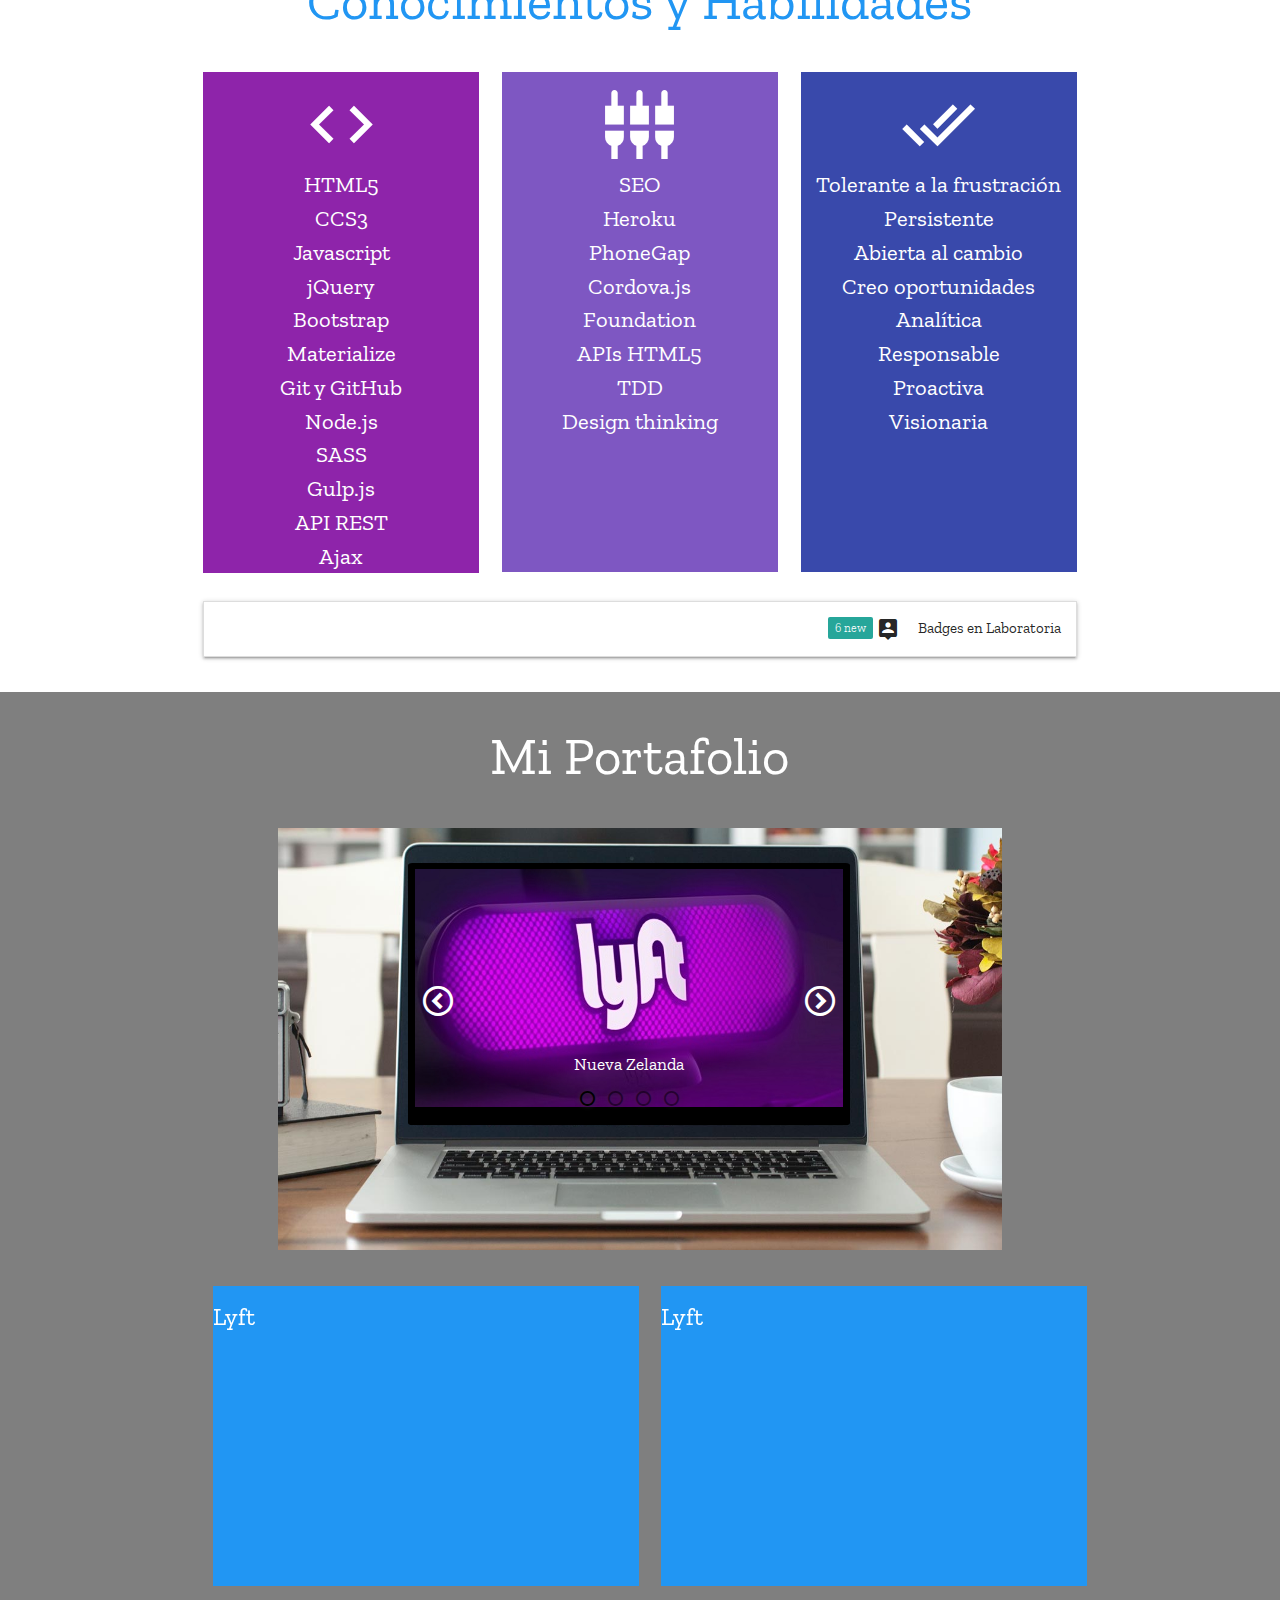
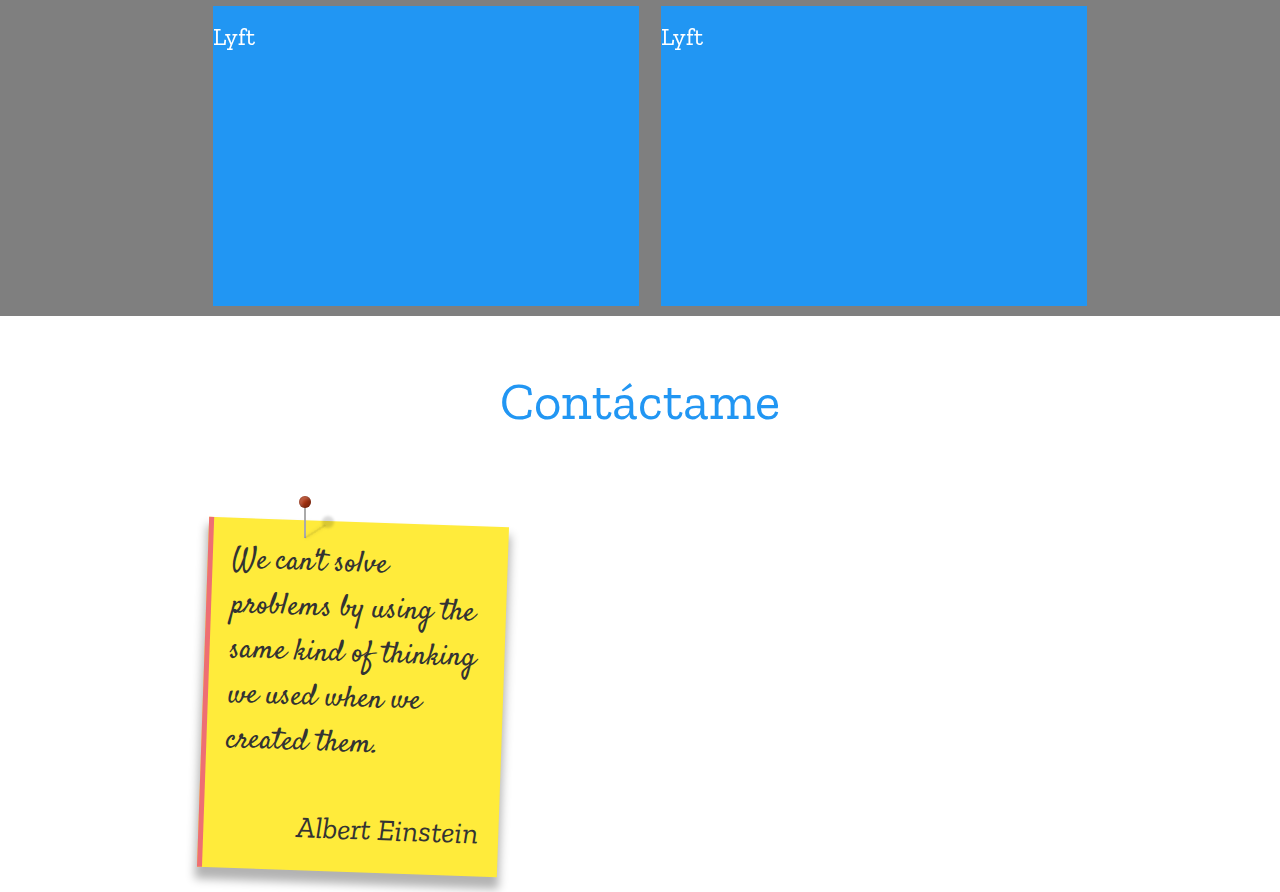
==== commit 2bc467ba: "tarjetas del portafolio" ====
--- a/index.html
+++ b/index.html
@@ -46,11 +46,11 @@
       <div class="menu">
         <div class="shadow">
       		     <ul class="menu1 purple darken-1">
-        		     <a href="#home"><li class="pad">Inicio</li></a>
-        		     <a href="#about"><li>Mi historia</li></a>
-        		     <a href="#conocimientos"><li>Conocimientos</li></a>
-        		     <a href="#portafolio"><li>Portafolio</li></a>
-        		     <a href="#contacto"><li>Contáctame</li></a>
+        		     <a href="#home"><li class="pad" role-menu="home">Inicio</li></a>
+        		     <a href="#about"><li role-menu="about">Mi historia</li></a>
+        		     <a href="#conocimientos"><li role-menu="conocimientos">Conocimientos</li></a>
+        		     <a href="#portafolio"><li role-menu="portafolio">Portafolio</li></a>
+        		     <a href="#contacto"><li role-menu="contacto">Contáctame</li></a>
       		     </ul>
     	   </div>
        </div>
@@ -63,7 +63,7 @@
         <h4 class="flow-text center-align white-text prof">Front-End Developer Jr</h4>
       </div>
       <div class="in">
-        <a href="https://www.linkedin.com/in/steph-hiyagon/"><span class="icon-linkedin"> Encuéntrame en LinkedIn</span></a>
+        <p class="white-text">frase</p>
       </div>
     </div>
   </header>
@@ -76,7 +76,14 @@
       </div>
       <div class="row">
         <div id="sobremi"></div>
-        <!-- <div id="sobremiText" class="indigo darken-1 white-text col s10 offset-s1"><p class="center-align">Soy Stephanie Hiyagon, natural de Lima, estudié mi primera carrera profesional en la Universidad Nacional Mayor de San Marcos, fueron 6 años para graduarme de Médico Veterinario. Actualmente estudió mi segunda carrera en Laboratoria; han sido 6 meses de full programación y he podido descubrir una nueva pasión en mi vida. Estoy feliz pues llegué a Laboratoria para darle un valor agregado a mi carrera y me ha cambiado el horizonte, lo ha ampliado con conocimientos completamente nuevos (<a href="#conocimientos" class="blue-text">leer conocimientos</a>); detrás de éste proyecto hay un gran grupo humano, por ello Laboratoria es lo que es hoy, un excelente lugar para las chicas que deseen aprender programación. Debo agradecer que cada paso que he dado en mi vida me ha llevado a conocer personas que me han impactado positivamente. Para conocer más de mis aptitudes, conocimientos, experiencias y metas les dejo mi <a href="assets/cv/cv.StephanieHiyagon.pdf" class="blue-text"> link de mi cv.</a>Gracias</p></div> -->
+        <div class="social">
+          <ul>
+            <li class="white-text"><a href=""><span class="icon-facebook"></span></a></li>
+            <li class="white-text"><a href=""><span class="icon-twitter"></span></a></li>
+            <li class="white-text"><a href=""><span class="icon-github"></span></a></li>
+            <li class="white-text"><a href=""><span class="icon-linkedin"></span></a></li>
+          </ul>
+        </div>
       </div>
     </div>
   </section>
@@ -213,6 +220,40 @@
           </div>
         </div>
       </div>
+      <div class="row">
+        <div class="col s10 col m6">
+          <div class="tarjeta-wrap">
+            <div class="tarjeta">
+              <div class="front blue white-text"><h5>Lyft</h5></div>
+              <div class="back pink white-text valign-wrapper"><p>Lorem ipsum dolor sit amet, consectetur adipisicing elit. Vitae, dolore.</p></div>
+            </div>
+          </div>
+        </div>
+        <div class="col s10 col m6">
+          <div class="tarjeta-wrap">
+            <div class="tarjeta">
+              <div class="front blue white-text"><h5>Lyft</h5></div>
+              <div class="back pink white-text valign-wrapper"><p>Lorem ipsum dolor sit amet, consectetur adipisicing elit. Vitae, dolore.</p></div>
+            </div>
+          </div>
+        </div>
+        <div class="col s10 col m6">
+          <div class="tarjeta-wrap">
+            <div class="tarjeta">
+              <div class="front blue white-text"><h5>Lyft</h5></div>
+              <div class="back pink white-text valign-wrapper"><p>Lorem ipsum dolor sit amet, consectetur adipisicing elit. Vitae, dolore.</p></div>
+            </div>
+          </div>
+        </div>
+        <div class="col s10 col m6">
+          <div class="tarjeta-wrap">
+            <div class="tarjeta">
+              <div class="front blue white-text"><h5>Lyft</h5></div>
+              <div class="back pink white-text valign-wrapper"><p>Lorem ipsum dolor sit amet, consectetur adipisicing elit. Vitae, dolore.</p></div>
+            </div>
+          </div>
+        </div>
+      </div>
     </div>
   </section>
   <section id="contacto">
@@ -222,6 +263,17 @@
           <h2 class="center-align blue-text">Contáctame</h2>
         </div>
 
+      </div>
+      <div class="row">
+        <div class="col s10 offset-s1 col m3">
+          <div class="quote-container">
+            <i class="pin"></i>
+            <blockquote class="note yellow">
+            We can't solve problems by using the same kind of thinking we used when we created them.
+            <cite class="author">Albert Einstein</cite>
+            </blockquote>
+          </div>
+        </div>
       </div>
     </div>
   </section>
--- a/assets/css/main.css
+++ b/assets/css/main.css
@@ -1,7 +1,10 @@
+@import url(http://fonts.googleapis.com/css?family=Satisfy);
+
 *{
   margin:0;
   padding:0;
   font-family: 'Zilla Slab', serif;
+  box-sizing: border-box;
 }
 
 /*nav ul li .icon1{
@@ -97,12 +100,14 @@
   z-index: 10;
 }
 
-nav.scroll{
+nav.scroll, nav.mobile{
   position:fixed;
   width:100%;
-  z-index: 1;
+  z-index: 2;
   top:0;
 }
+
+
 
 /*div.imagenPortada{
   background-image: url("../hsp.jpg");
@@ -172,7 +177,7 @@
 .portada1:hover{
   opacity: 0;
   transition:all .8s ease-in-out;
-  cursor: pointer;
+
 }
 
 
@@ -254,6 +259,24 @@
   height:100%;
 }
 
+/*redes*/
+
+div.social{
+  position:fixed;
+  top: 50%;
+  right: 2%;
+  cursor: pointer;
+}
+
+div.social ul li a{
+  display:inline-block;
+  color:white;
+}
+
+div.social ul li a:hover{
+  color:purple;
+}
+
 div#sobremi p{
   font-size:1.5rem;
 }
@@ -357,6 +380,127 @@
   color:white;
   cursor:pointer;
 }
+
+/*flip*/
+
+.tarjeta-wrap{
+  -webkit-perspective:800;
+  perspective: 800;
+}
+
+.tarjeta{
+  width:100%;
+  height:300px;
+  position:relative;
+  transform-style: preserve-3d;
+  transition: .7s ease;
+  margin:10px;
+}
+
+.front, .back{
+  width:100%;
+  height: 100%;
+  position:absolute;
+  top:0;
+  left:0;
+  -webkit-backface-visibility:hidden;
+}
+
+.back{
+  transform:rotateY(180deg);
+  display:flex;
+  justify-content: center;
+  align-items: center;
+}
+
+.tarjeta-wrap:hover .tarjeta{
+  transform: rotateY(180deg);
+}
+
+/*post it*/
+
+.quote-container {
+  margin-top: 50px;
+  position: relative;
+}
+
+.note {
+  color: #333;
+  position: relative;
+  width: 300px;
+  margin: 0 auto;
+  padding: 20px;
+  font-family: Satisfy;
+  font-size: 30px;
+  box-shadow: 0 10px 10px 2px rgba(0,0,0,0.3);
+}
+
+.note .author {
+  display: block;
+  margin: 40px 0 0 0;
+  text-align: right;
+}
+
+.yellow {
+  background: #eae672;
+  -webkit-transform: rotate(2deg);
+  -moz-transform: rotate(2deg);
+  -o-transform: rotate(2deg);
+  -ms-transform: rotate(2deg);
+  transform: rotate(2deg);
+}
+
+.pin {
+  background-color: #aaa;
+  display: block;
+  height: 32px;
+  width: 2px;
+  position: absolute;
+  left: 50%;
+  top: -16px;
+  z-index: 1;
+}
+
+.pin:after {
+  background-color: #A31;
+  background-image: radial-gradient(25% 25%, circle, hsla(0,0%,100%,.3), hsla(0,0%,0%,.3));
+  border-radius: 50%;
+  box-shadow: inset 0 0 0 1px hsla(0,0%,0%,.1),
+              inset 3px 3px 3px hsla(0,0%,100%,.2),
+              inset -3px -3px 3px hsla(0,0%,0%,.2),
+              23px 20px 3px hsla(0,0%,0%,.15);
+  content: '';
+  height: 12px;
+  left: -5px;
+  position: absolute;
+  top: -10px;
+  width: 12px;
+}
+
+.pin:before {
+  background-color: hsla(0,0%,0%,0.1);
+  box-shadow: 0 0 .25em hsla(0,0%,0%,.1);
+  content: '';
+
+  height: 24px;
+  width: 2px;
+  left: 0;
+  position: absolute;
+  top: 8px;
+
+  transform: rotate(57.5deg);
+  -moz-transform: rotate(57.5deg);
+  -webkit-transform: rotate(57.5deg);
+  -o-transform: rotate(57.5deg);
+  -ms-transform: rotate(57.5deg);
+
+  transform-origin: 50% 100%;
+  -moz-transform-origin: 50% 100%;
+  -webkit-transform-origin: 50% 100%;
+  -ms-transform-origin: 50% 100%;
+  -o-transform-origin: 50% 100%;
+}
+
 
 @media (min-width:768px){
   #slide{
--- a/assets/font/fonts.css
+++ b/assets/font/fonts.css
@@ -31,6 +31,9 @@
 .icon-facebook:before {
   font-family: 'icomoon';
   content: "\ea90";
+  background: blue;
+  padding: 5px;
+  font-size: 2rem;
 }
 .icon-whatsapp:before {
   font-family: 'icomoon';
@@ -39,12 +42,21 @@
 .icon-twitter:before {
   font-family: 'icomoon';
   content: "\ea96";
+  background: skyblue;
+  padding: 5px;
+  font-size: 2rem;
 }
 .icon-github:before {
   font-family: 'icomoon';
   content: "\eab0";
+  background: black;
+  padding: 5px;
+  font-size: 2rem;
 }
 .icon-linkedin:before {
   font-family: 'icomoon';
   content: "\eac9";
+  background: #2196F3;
+  padding: 5px;
+  font-size: 2rem;
 }
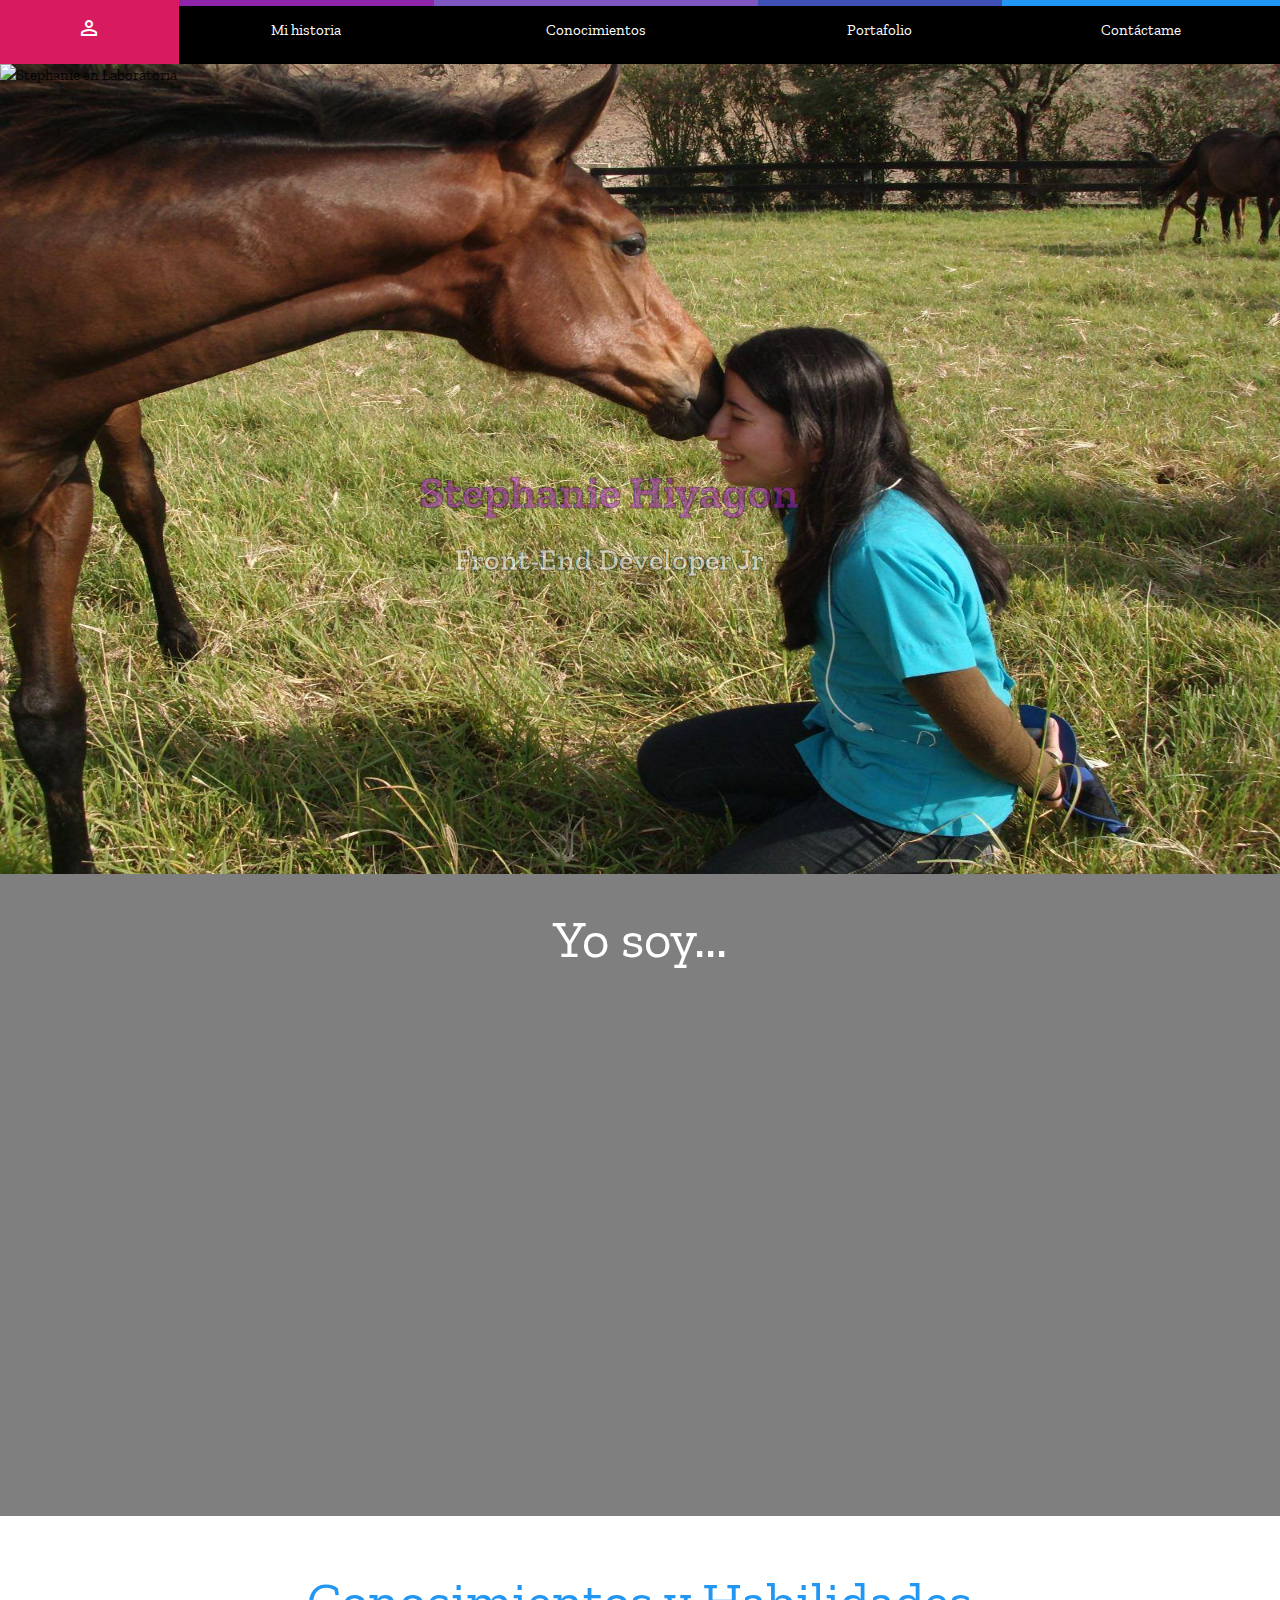
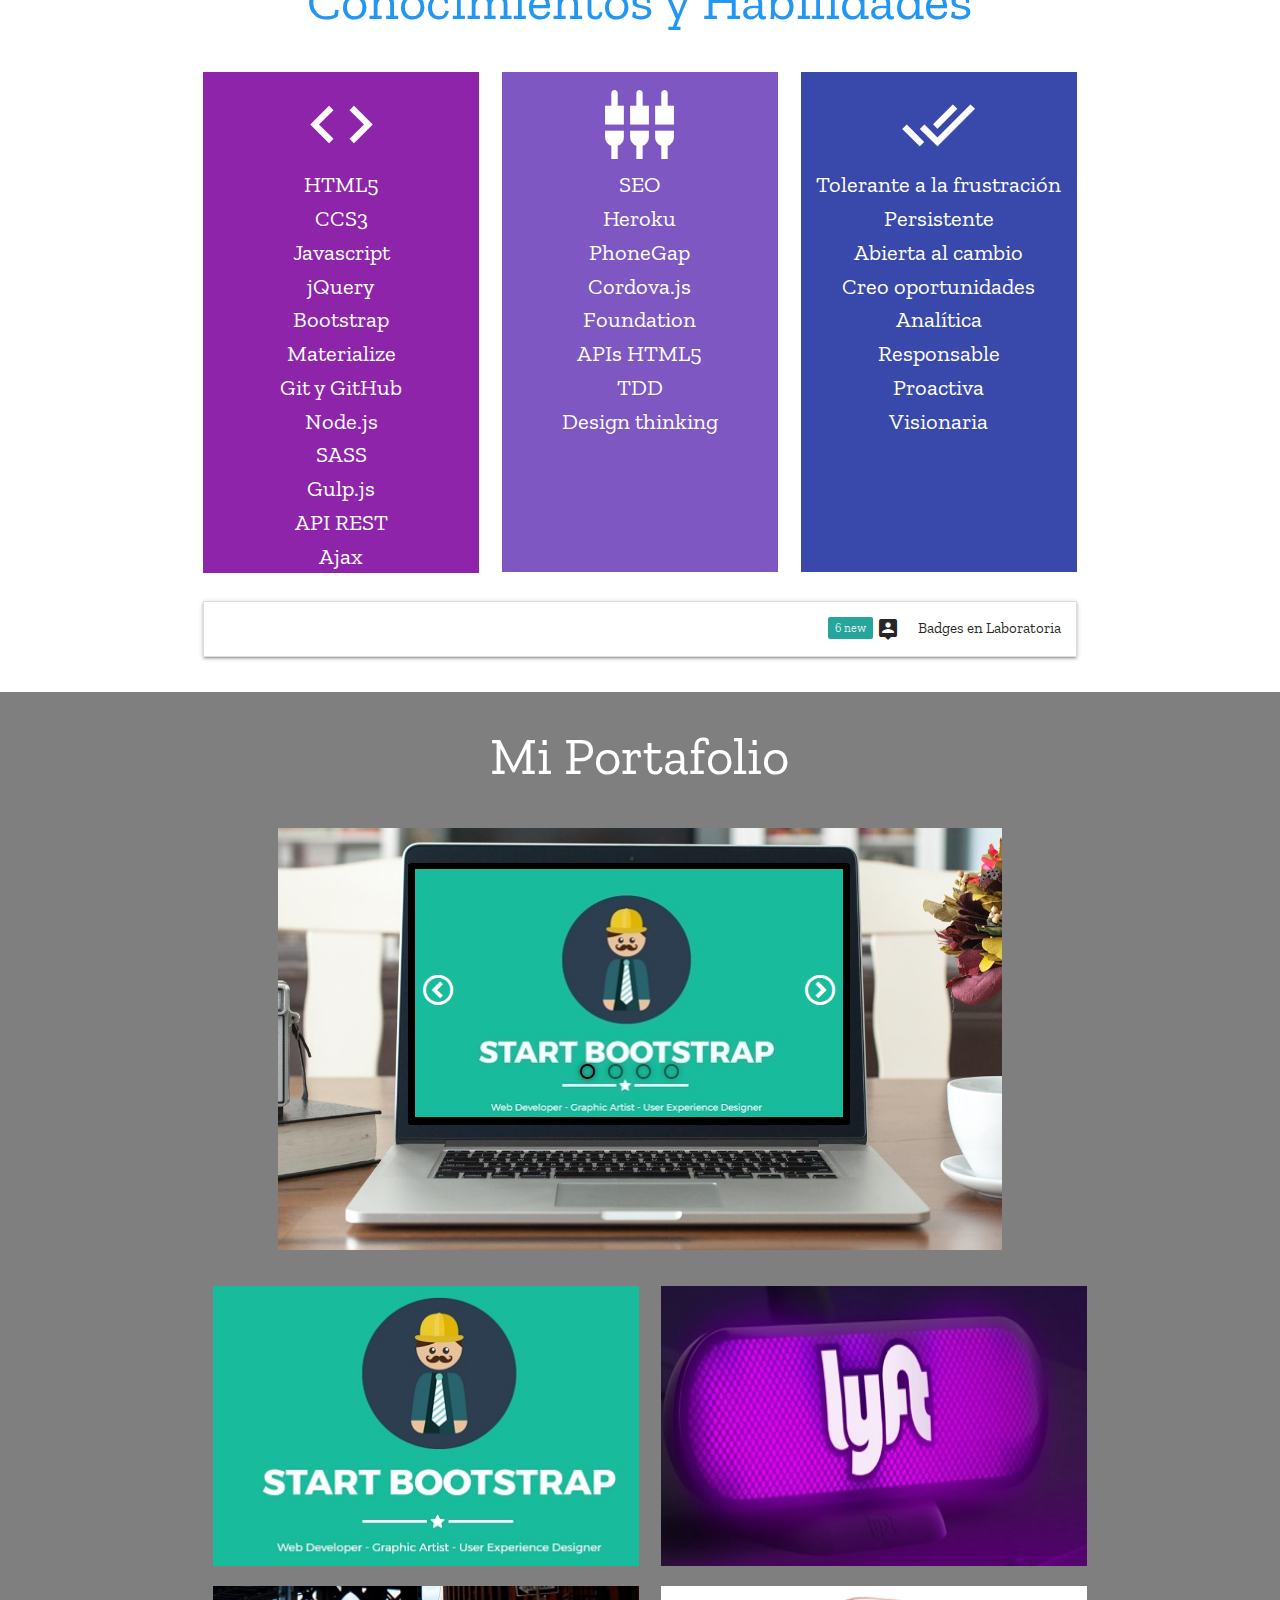
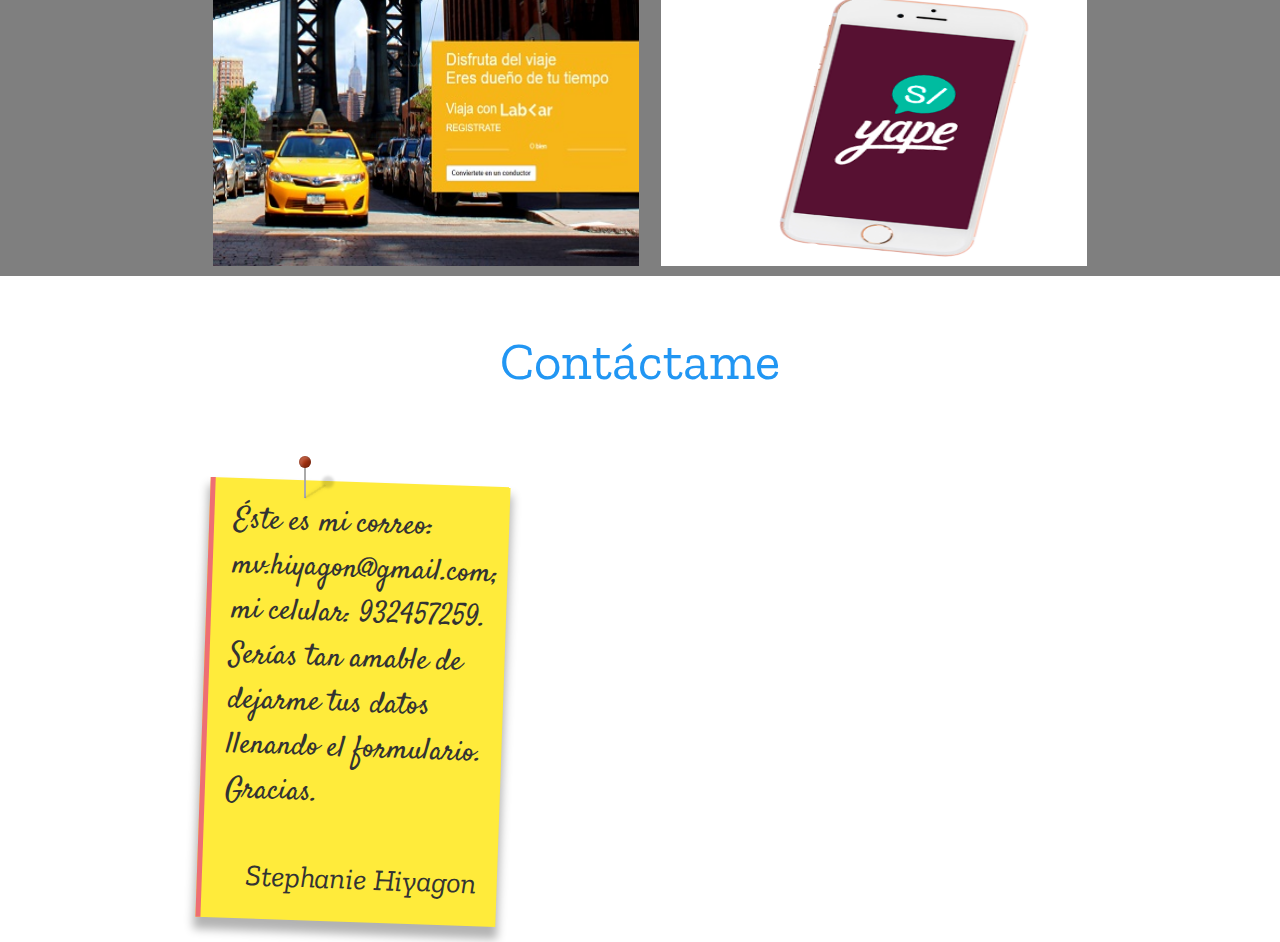
==== commit 4a883bb1: "contacto en proceso" ====
--- a/index.html
+++ b/index.html
@@ -56,14 +56,14 @@
        </div>
     </nav>
     <div class="imagenPortada">
-      <img class="portada portada2" src="assets/img/labo.jpg" alt="Stephanie en Laboratoria">
-      <img class="portada portada1" src="assets/img/hsp.jpg" alt="Un caballo pura sangre inglés y Stephanie mirándolo">
+      <img class="portada portada2" src="assets/img/flordesayan.jpg" alt="Un caballo pura sangre inglés y Stephanie mirándolo">
+      <img class="portada portada1" src="assets/img/labo12.jpg" alt="Stephanie en Laboratoria">
       <div class="info">
         <h1 class="flow-text center-align purple-text name">Stephanie Hiyagon</h1>
         <h4 class="flow-text center-align white-text prof">Front-End Developer Jr</h4>
       </div>
       <div class="in">
-        <p class="white-text">frase</p>
+        <p class="white-text">"No tengas miedo al cambio, toma las riendas de tu vida, adquiere conocimientos y ten determinación, aumenta el valor de quién eres y sé feliz siempre"-Stephanie Hiyagon .</p>
       </div>
     </div>
   </header>
@@ -176,30 +176,26 @@
               <div id="slide">
                 <ul>
                   <li>
+                    <img src="assets/img/freelance.jpg" alt="">
+                    <div class="caption">
+
+                    </div>
+                  </li>
+                  <li>
                     <img src="assets/img/lyft.jpg" alt="">
                     <div class="caption">
-                      <h6>Nueva Zelanda</h6>
-
-                    </div>
-                  </li>
-                  <li>
-                    <img src="assets/img/lyft.jpg" alt="">
-                    <div class="caption">
-                      <h6>Francia</h6>
-
-                    </div>
-                  </li>
-                  <li>
-                    <img src="assets/img/lyft.jpg" alt="">
-                    <div class="caption">
-                      <h6>España</h6>
-
-                    </div>
-                  </li>
-                  <li>
-                    <img src="assets/img/lyft.jpg" alt="">
-                    <div class="caption">
-                      <h6>Turquía</h6>
+
+                    </div>
+                  </li>
+                  <li>
+                    <img src="assets/img/labcar.jpg" alt="">
+                    <div class="caption">
+
+                    </div>
+                  </li>
+                  <li>
+                    <img src="assets/img/yape2.png" alt="">
+                    <div class="caption">
 
                     </div>
                   </li>
@@ -224,32 +220,32 @@
         <div class="col s10 col m6">
           <div class="tarjeta-wrap">
             <div class="tarjeta">
-              <div class="front blue white-text"><h5>Lyft</h5></div>
-              <div class="back pink white-text valign-wrapper"><p>Lorem ipsum dolor sit amet, consectetur adipisicing elit. Vitae, dolore.</p></div>
-            </div>
-          </div>
-        </div>
-        <div class="col s10 col m6">
-          <div class="tarjeta-wrap">
-            <div class="tarjeta">
-              <div class="front blue white-text"><h5>Lyft</h5></div>
-              <div class="back pink white-text valign-wrapper"><p>Lorem ipsum dolor sit amet, consectetur adipisicing elit. Vitae, dolore.</p></div>
-            </div>
-          </div>
-        </div>
-        <div class="col s10 col m6">
-          <div class="tarjeta-wrap">
-            <div class="tarjeta">
-              <div class="front blue white-text"><h5>Lyft</h5></div>
-              <div class="back pink white-text valign-wrapper"><p>Lorem ipsum dolor sit amet, consectetur adipisicing elit. Vitae, dolore.</p></div>
-            </div>
-          </div>
-        </div>
-        <div class="col s10 col m6">
-          <div class="tarjeta-wrap">
-            <div class="tarjeta">
-              <div class="front blue white-text"><h5>Lyft</h5></div>
-              <div class="back pink white-text valign-wrapper"><p>Lorem ipsum dolor sit amet, consectetur adipisicing elit. Vitae, dolore.</p></div>
+              <div class="front blue white-text"><img src="assets/img/freelancer.jpg" alt="proyecto de Freelancer" width="100%" height="100%"></div>
+              <div class="back pink white-text valign-wrapper"><p>Proyecto de un ejercicio del Sprint4: Fue uno de los primeros proyectos de diseño que hice; debía tener la apariencia de hbaer usado Bootstrap sin usarlo; también implemente funcionalidades con JS</p></div>
+            </div>
+          </div>
+        </div>
+        <div class="col s10 col m6">
+          <div class="tarjeta-wrap">
+            <div class="tarjeta">
+              <div class="front blue white-text"><img src="assets/img/lyft.jpg" alt="proyecto de Lyft" width="100%" height="100%"></div>
+              <div class="back pink white-text valign-wrapper"><p>Proyecto final del Sprint5: Éste es un code review que realizamos al finalizar el sprint; me encargué de hacer las validaciones javascript del formulario. Este fue un gran Sprint para mi pues obtuve el bagde de Unicornio</p></div>
+            </div>
+          </div>
+        </div>
+        <div class="col s10 col m6">
+          <div class="tarjeta-wrap">
+            <div class="tarjeta">
+              <div class="front blue white-text"><img src="assets/img/labcar.jpg" alt="proyecto de Labcar" width="100%" height="100%"></div>
+              <div class="back pink white-text valign-wrapper"><p>Proyecto final del Sprint5: Éste es un code review; en éste Sprint aprendí ha comunicarme con el API de Google Maps; use bootstrap para todo el diseño. Me encargue de la barra de navegación.</p></div>
+            </div>
+          </div>
+        </div>
+        <div class="col s10 col m6">
+          <div class="tarjeta-wrap">
+            <div class="tarjeta">
+              <div class="front white white-text"><img src="assets/img/yape1.png" alt="proyecto de Yape" width="100%" height="100%"></div>
+              <div class="back pink white-text valign-wrapper"><p>Proyecto final del Sprint5: Éste proyecto se baso en replicar ciertas pantallas del App YApe. Fue un proyecto con muchos retos técnicos, había que conectarse a un API para guardar la información del cliente; usar componentes y diseñarlo para mobile. </p></div>
             </div>
           </div>
         </div>
@@ -269,8 +265,8 @@
           <div class="quote-container">
             <i class="pin"></i>
             <blockquote class="note yellow">
-            We can't solve problems by using the same kind of thinking we used when we created them.
-            <cite class="author">Albert Einstein</cite>
+            Éste es mi correo: mv.hiyagon@gmail.com; mi celular: 932457259. Serías tan amable de dejarme tus datos llenando el formulario. Gracias.
+            <cite class="author">Stephanie Hiyagon</cite>
             </blockquote>
           </div>
         </div>
--- a/assets/css/main.css
+++ b/assets/css/main.css
@@ -127,18 +127,16 @@
 div.info{
   position:relative;
   width: 33%;
-  top: 70%;
+  top: 50%;
+  left: calc(50% - 241.71px);
 }
 
 div.in{
   position:absolute;
   top:20%;
   right:2%;
+  width:30%;
   font-size: 2rem;
-}
-
-div.in span{
-  margin-right:5px;
 }
 
 .info-css{
@@ -390,7 +388,7 @@
 
 .tarjeta{
   width:100%;
-  height:300px;
+  height:280px;
   position:relative;
   transform-style: preserve-3d;
   transition: .7s ease;
@@ -411,6 +409,10 @@
   display:flex;
   justify-content: center;
   align-items: center;
+}
+
+div.back p{
+  margin:15px;
 }
 
 .tarjeta-wrap:hover .tarjeta{
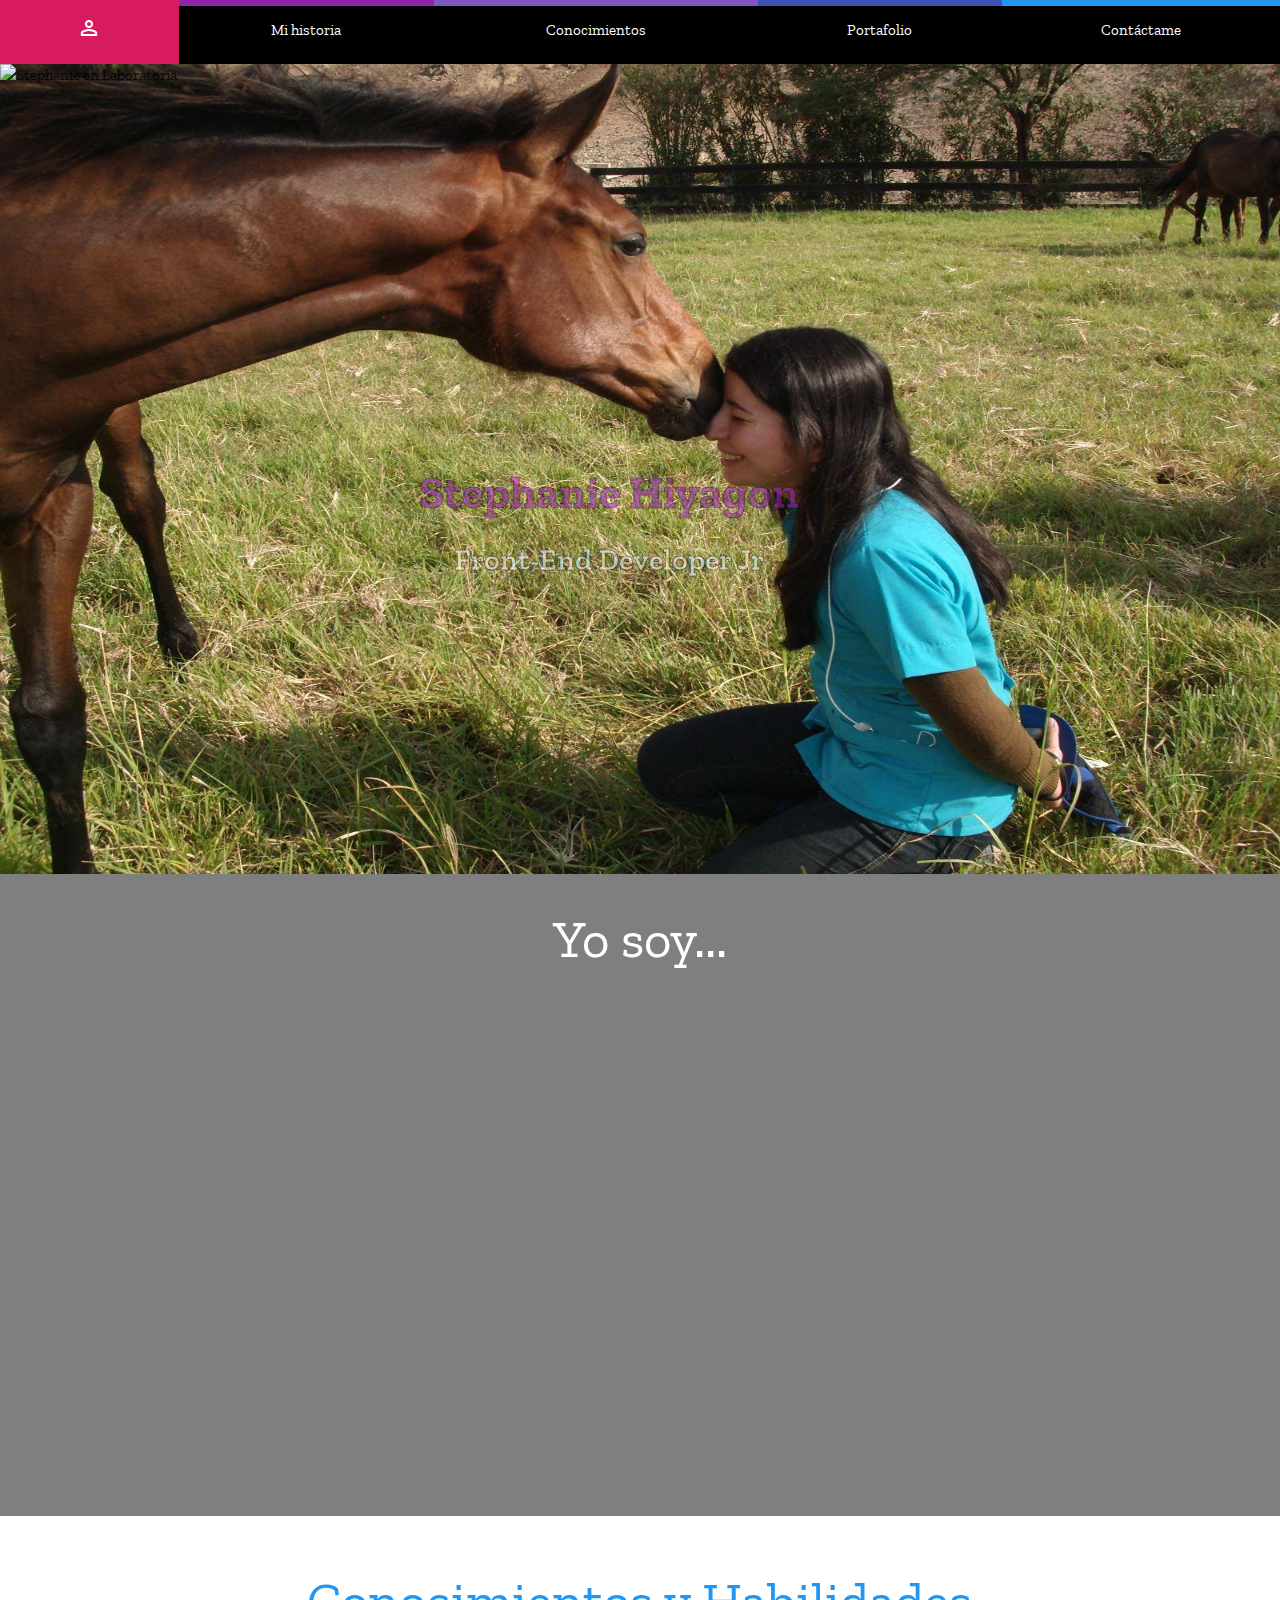
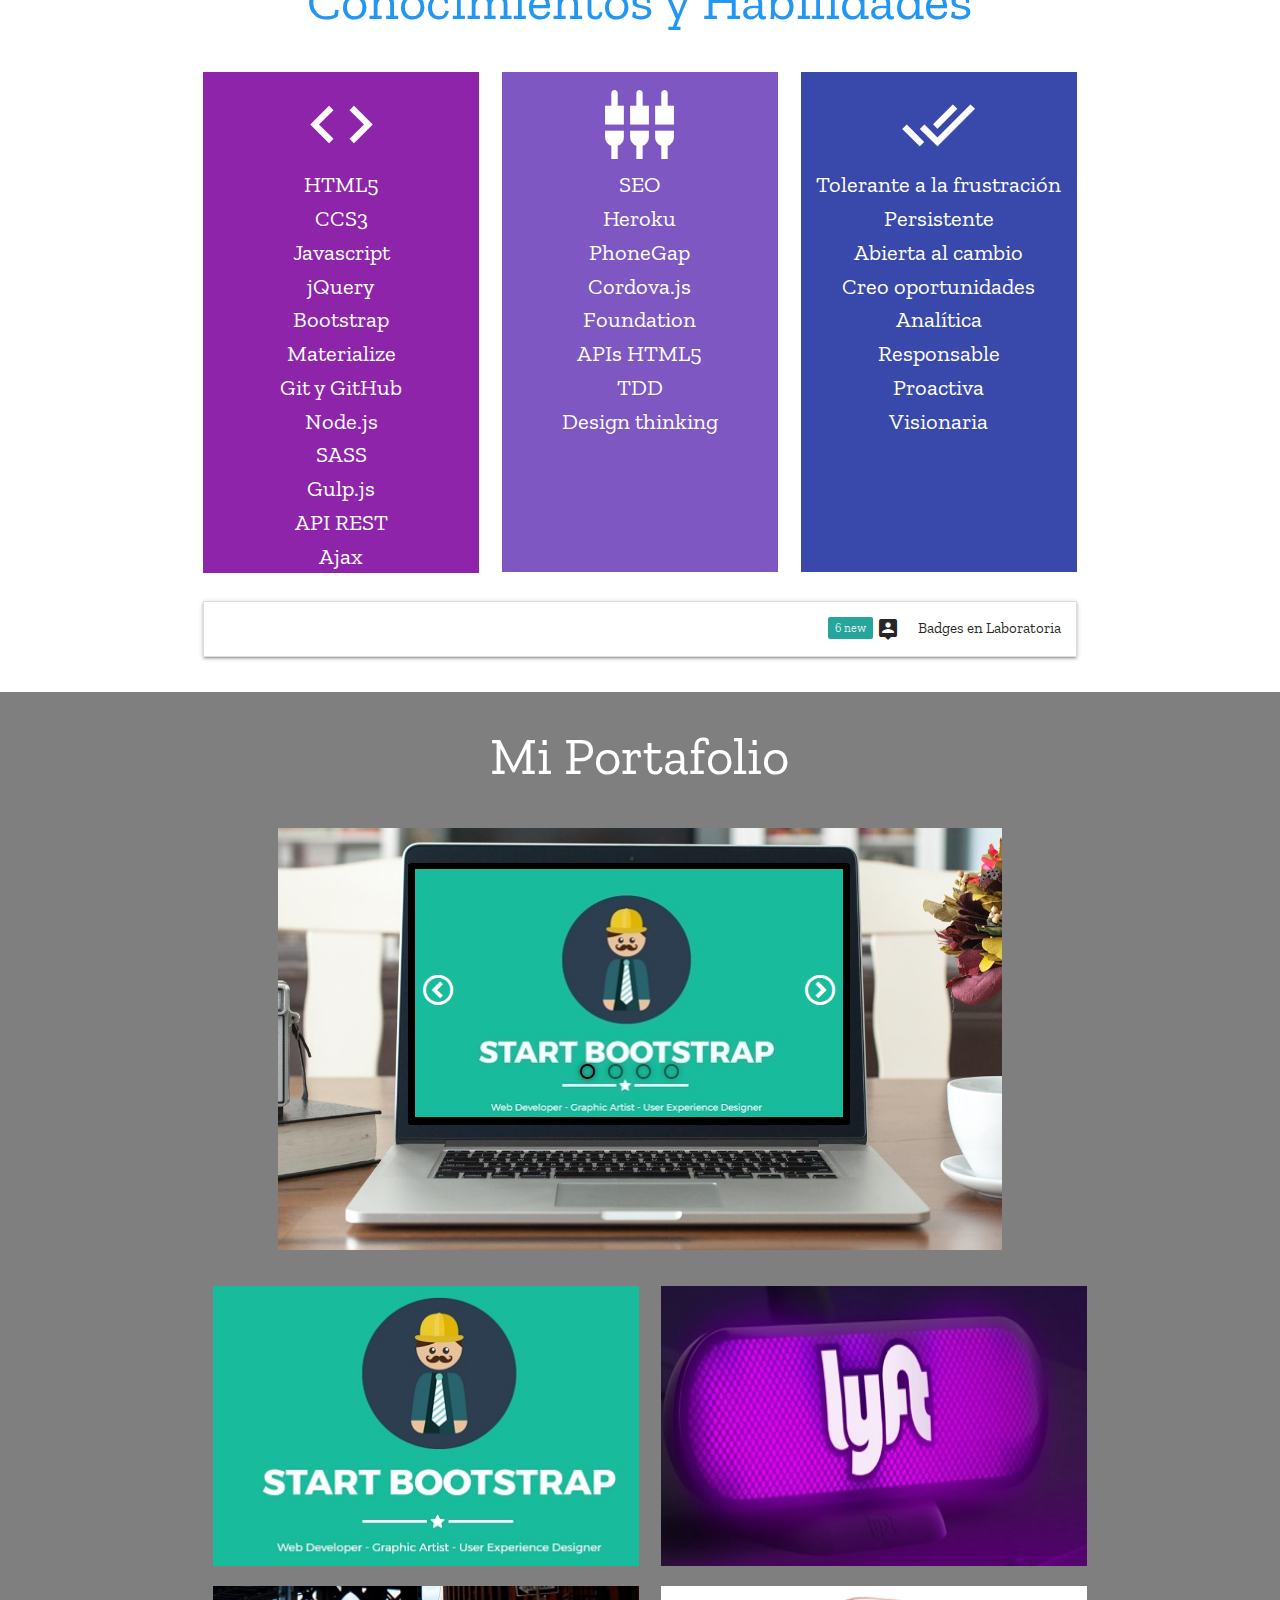
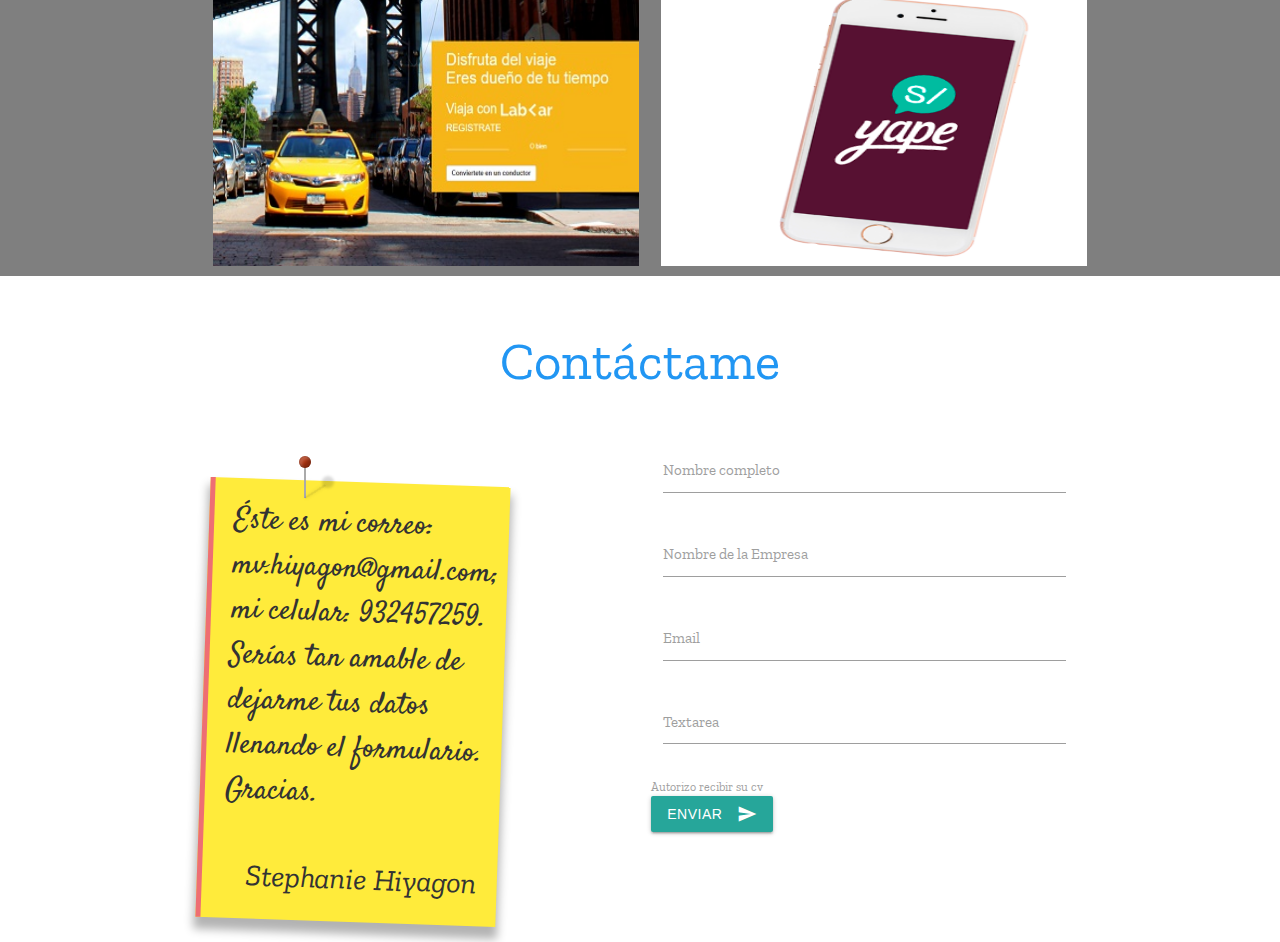
==== commit f8db9910: "formulario con validación completa" ====
--- a/index.html
+++ b/index.html
@@ -270,6 +270,37 @@
             </blockquote>
           </div>
         </div>
+        <div class="col s12 col m6 offset-m3">
+          <form action="#">
+            <div class="input-field col s12">
+              <input id="first_name" type="text" class="validate">
+              <div class="spanI red-text">wrong</div>
+              <label for="first_name" data-error="wrong" data-success="right">Nombre completo</label>
+            </div>
+            <div class="input-field col s12">
+              <input id="last_name" type="text" class="validate">
+              <div class="spanI red-text">wrong</div>
+              <label for="last_name" data-error="wrong" data-success="right">Nombre de la Empresa</label>
+            </div>
+            <div class="input-field col s12">
+              <input id="email" type="email" class="validate">
+              <div class="spanI red-text">wrong</div>
+              <label for="email" data-error="wrong" data-success="right">Email</label>
+            </div>
+            <div class="input-field col s12">
+                  <textarea id="textarea1" class="materialize-textarea"></textarea>
+                  <label for="textarea1">Textarea</label>
+            </div>
+            <p>
+              <input type="checkbox" class="filled-in" id="filled-in-box" checked="checked" />
+              <label for="filled-in-box">Autorizo recibir su cv </label>
+            </p>
+            <button class="btn waves-effect waves-light" type="submit" name="action" id="enviar">Enviar
+              <i class="material-icons right">send</i>
+            </button>
+
+          </form>
+        </div>
       </div>
     </div>
   </section>
@@ -277,5 +308,6 @@
   <script src="https://cdnjs.cloudflare.com/ajax/libs/materialize/0.99.0/js/materialize.min.js"></script>
   <script src="assets/js/main.js" charset="utf-8"></script>
   <script src="assets/js/media.js" charset="utf-8"></script>
+  <script src="assets/js/form.js" charset="utf-8"></script>
 </body>
 </html>
--- a/assets/css/main.css
+++ b/assets/css/main.css
@@ -585,6 +585,20 @@
   }
 }
 
+input[type="text"].validar, input[type="email"].validar{
+border-bottom: 2px solid red;
+margin-bottom: 0;
+}
+
+input[type="email"]#email.validarC{
+border-bottom: 2px solid red;
+margin-bottom: 0;
+}
+
+.spanI{
+  display:none;
+}
+
 @media (max-width: 480px){
   div.info{
     left:57%;
